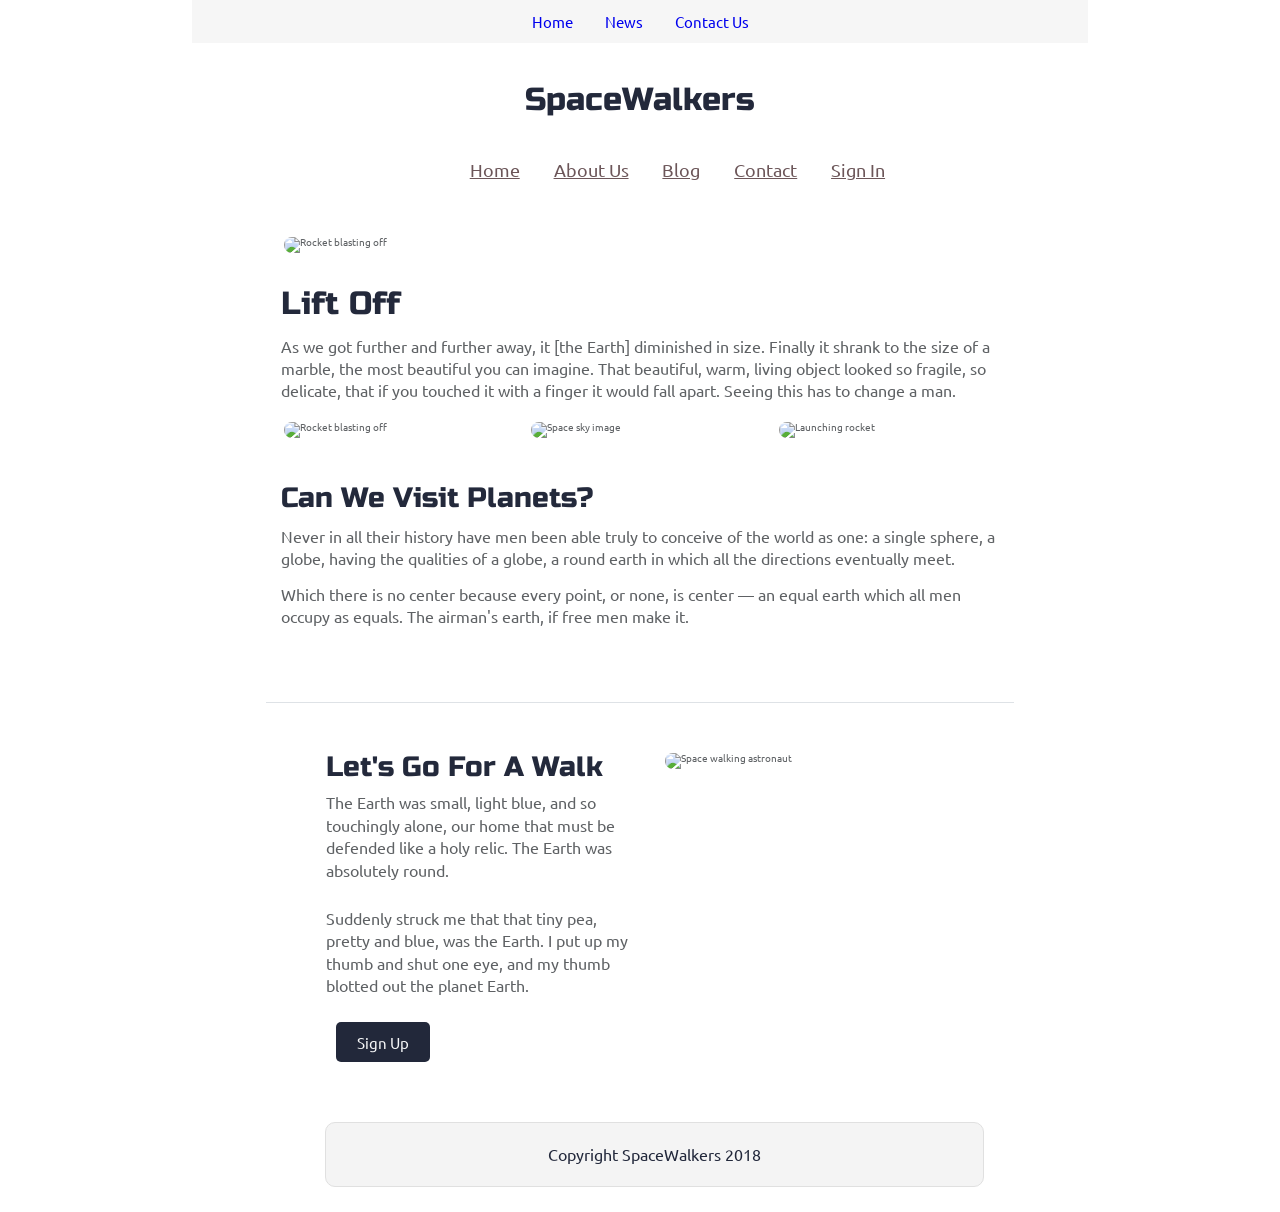
==== index.html @ ffa4e969 "next 3" ====
<!doctype html>

<html lang="en">
<head>
  
  <meta charset="utf-8">
  <meta name="viewport" content="width=device-width, initial-scale=1.0">
  <meta http-equiv="X-UA-Compatible" content="ie=edge">

  <title>SpaceWalkers</title>

  <link href="https://fonts.googleapis.com/css?family=Russo+One|Ubuntu" rel="stylesheet">
  <link href="css/index.css" rel="stylesheet">

  <!--[if lt IE 9]>
    <script src="https://cdnjs.cloudflare.com/ajax/libs/html5shiv/3.7.3/html5shiv.js"></script>
  <![endif]-->
</head>

<body>
  <header>
    <div class="fixedNavBar">
      <a href="#home">Home</a>
      <a href="#news">News</a>
      <a href="#contact">Contact Us</a>
    </div>
    <div class="container heading">
      <div class="heading-text">
        <h2> SpaceWalkers</h2>
     </div>
      <nav>
        <a href="#Home">Home</a>
        <a href="#AboutUs">About Us</a>
        <a href="#Blog">Blog</a>
        <a href="#Contact">Contact</a>
        <a href="#SignIn">Sign In</a>
      </nav>
      <div class="heading-image1">  
        <img src="img/main-header.png" class="abc" alt="Rocket blasting off">
        <!--
        <img src="img/blast.png" class="blast" alt="Rocket blasting off">    </div>
      -->
    </div>
    
 <!-- navigation code here -->

  <div class="container home">

    <header class="intro">
       <!-- image code here -->

      <h2>Lift Off</h2>
    
      <p>As we got further and further away, it [the Earth] diminished in size. Finally it shrank to the size of a marble, the most beautiful you can imagine. That beautiful, warm, living object looked so fragile, so delicate, that if you touched it with a finger it would fall apart. Seeing this has to change a man.</p>
    </header>

    <section class="space-images">
        <img src="img/blast.png" class="blast" alt="Rocket blasting off">
        <img src="img/sky.png" class="sky" alt="Space sky image">
        <img src="img/launch.png" class="launch" alt="Launching rocket">
    </section>
   
    <section class="visit-planets">
     
      <h3>Can We Visit Planets?</h3>
    
      <p>Never in all their history have men been able truly to conceive of the world as one: a single sphere, a globe, having the qualities of a globe, a round earth in which all the directions eventually meet.</p>
    
      <p>Which there is no center because every point, or none, is center — an equal earth which all men occupy as equals. The airman's earth, if free men make it.</p>
    </section>
    
    <section class="walk">
      <div class="walk-text">
        <h3>Let's Go For A Walk</h3>

        <p>The Earth was small, light blue, and so touchingly alone, our home that must be defended like a holy relic. The Earth was absolutely round.</p>
      
        <p>Suddenly struck me that that tiny pea, pretty and blue, was the Earth. I put up my thumb and shut one eye, and my thumb blotted out the planet Earth.</p>
      
        <div class="btn">
          Sign Up
        </div>
      </div>
      
      <div class="walk-img">
          <img src="img/space-walk.png" alt="Space walking astronaut">
      </div>

    </section>

    <footer>
      <p>Copyright SpaceWalkers 2018</p>
    </footer>

  </div>
</body>
</html>
---- css/index.css ----
.mabopad {
  margin-top: 60px;
  border-top: 1px solid #dee2e6;
  padding: 50px 60px;
}
/* http://meyerweb.com/eric/tools/css/reset/ 
   v2.0 | 20110126
   License: none (public domain)
*/
html,
body,
div,
span,
applet,
object,
iframe,
h1,
h2,
h3,
h4,
h5,
h6,
p,
blockquote,
pre,
a,
abbr,
acronym,
address,
big,
cite,
code,
del,
dfn,
em,
img,
ins,
kbd,
q,
s,
samp,
small,
strike,
strong,
sub,
sup,
tt,
var,
b,
u,
i,
center,
dl,
dt,
dd,
ol,
ul,
li,
fieldset,
form,
label,
legend,
table,
caption,
tbody,
tfoot,
thead,
tr,
th,
td,
article,
aside,
canvas,
details,
embed,
figure,
figcaption,
footer,
header,
hgroup,
menu,
nav,
output,
ruby,
section,
summary,
time,
mark,
audio,
video {
  margin: 0;
  padding: 0;
  border: 0;
  font-size: 100%;
  font: inherit;
  vertical-align: baseline;
}
/* HTML5 display-role reset for older browsers */
article,
aside,
details,
figcaption,
figure,
footer,
header,
hgroup,
menu,
nav,
section {
  display: block;
}
body {
  line-height: 1;
}
ol,
ul {
  list-style: none;
}
blockquote,
q {
  quotes: none;
}
blockquote:before,
blockquote:after,
q:before,
q:after {
  content: '';
  content: none;
}
table {
  border-collapse: collapse;
  border-spacing: 0;
}
* {
  box-sizing: border-box;
}
html {
  font-size: 62.5%;
}
html,
body {
  font-family: 'Ubuntu', sans-serif;
  color: #5E6164;
}
h1,
h2,
h3,
h4,
h5 {
  font-family: 'Russo One', sans-serif;
  color: #23293B;
}
h2 {
  font-size: 3.2rem;
}
h3 {
  font-size: 2.8rem;
}
p {
  font-size: 1.6rem;
  line-height: 1.4;
}
.container {
  max-width: 800px;
  width: 100%;
  margin: 0 auto;
}
.fixedNavBar {
  overflow: hidden;
  display: flex;
  justify-content: center;
  background-color: #F6F6F6;
  position: fixed;
  top: 0;
  width: 70%;
  margin-left: 15%;
}
.fixedNavBar a {
  float: left;
  text-align: center;
  padding: 14px 16px;
  text-decoration: none;
  font-size: 1.5rem;
}
.fixedNavBar a:hover {
  background: #ddd;
  color: black;
}
/* header {
    //border: solid;
    height: 60vh;
    background-position: center;
    //background-size: 60%;
    background-repeat: no-repeat;
    background-color: #EEEEEE;
    color: #6C5659;
  }
*/
.heading {
  display: flex;
  flex-direction: column;
  padding: 2%;
  margin-top: 4%;
}
.heading .heading-text {
  display: flex;
  flex-direction: column;
  padding: 1%;
  justify-content: center;
}
.heading .heading-text h2 {
  display: flex;
  text-align: center;
  justify-content: center;
}
.heading nav {
  display: flex;
  justify-content: space-around;
  padding: 5%;
  margin-left: 20%;
  width: 70%;
}
.heading nav a {
  font-size: 1.8rem;
  color: #6C5659;
}
@media (max-width: 500px) {
  .heading nav a {
    font-size: 1.2rem;
  }
}
.heading .heading-image1 {
  display: flex;
  flex-wrap: wrap;
  width: 100%;
}
.heading .heading-image1 img {
  margin: 20px 2.5%;
  border-radius: 10px;
  width: 95%;
}
.button {
  display: flex;
  background-color: #22283A;
  color: #F6F7F8;
  border-radius: 5px;
  width: 40%;
  padding: 10px;
  margin: 10px;
}
/* end of  Navigation code here for header & navigation/ button */
footer {
  color: #22283B;
  background: #f4f4f4;
  padding: 20px 0;
  border: 1px double #e0e0e0;
  border-radius: 10px;
  display: flex;
  justify-content: center;
  align-items: center;
  width: 88%;
  margin-left: 8%;
}
.home .intro h2 {
  padding: 15px;
}
.home .intro p {
  padding: 0 15px;
}
.home .space-images {
  display: flex;
  flex-wrap: wrap;
  width: 100%;
}
.home .space-images img {
  margin: 20px 2.5%;
  border-radius: 20px;
  width: 28%;
  height: 100%;
}
@media (max-width:500px) {
  .home .space-images img {
    width: 90%;
  }
  .home .space-images img .sky {
    display: none;
  }
  .home .space-images img .launch {
    display: none;
  }
}
.home .visit-planets {
  padding: 15px;
}
.home .visit-planets h3 {
  margin-top: 11px;
}
.home .visit-planets p {
  margin-top: 13px;
}
.home .walk {
  margin-top: 60px;
  border-top: 1px solid #dee2e6;
  padding: 50px 60px;
  display: flex;
  justify-content: center;
}
@media (max-width:500px) {
  .home .walk {
    flex-direction: column-reverse;
  }
}
.home .walk .walk-text {
  width: 50%;
}
@media (max-width:500px) {
  .home .walk .walk-text {
    width: 95%;
  }
}
.home .walk .walk-text h3 {
  margin-bottom: 10px;
}
.home .walk .walk-text p {
  margin-bottom: 26px;
}
.home .walk .walk-text .btn {
  display: flex;
  background-color: #22283A;
  color: #F6F7F8;
  border-radius: 5px;
  width: 30%;
  height: 40px;
  padding: 5px;
  margin: 10px;
  font-size: 1.5rem;
  text-align: center;
  align-items: center;
  justify-content: center;
}
@media (max-width:500px) {
  .home .walk .walk-text .btn {
    width: 90%;
    height: 40px;
    padding: 5px;
    margin: 10px;
    font-size: 1.2rem;
  }
}
.home .walk .walk-img {
  width: 46%;
  margin-left: 4%;
}
@media (max-width:500px) {
  .home .walk .walk-img {
    width: 92%;
    margin-left: 4%;
  }
}
.home .walk .walk-img img {
  width: 100%;
  height: auto;
  border-radius: 10px;
}
@media (max-width:500px) {
  .sky {
    display: none;
  }
  .launch {
    display: none;
  }
}
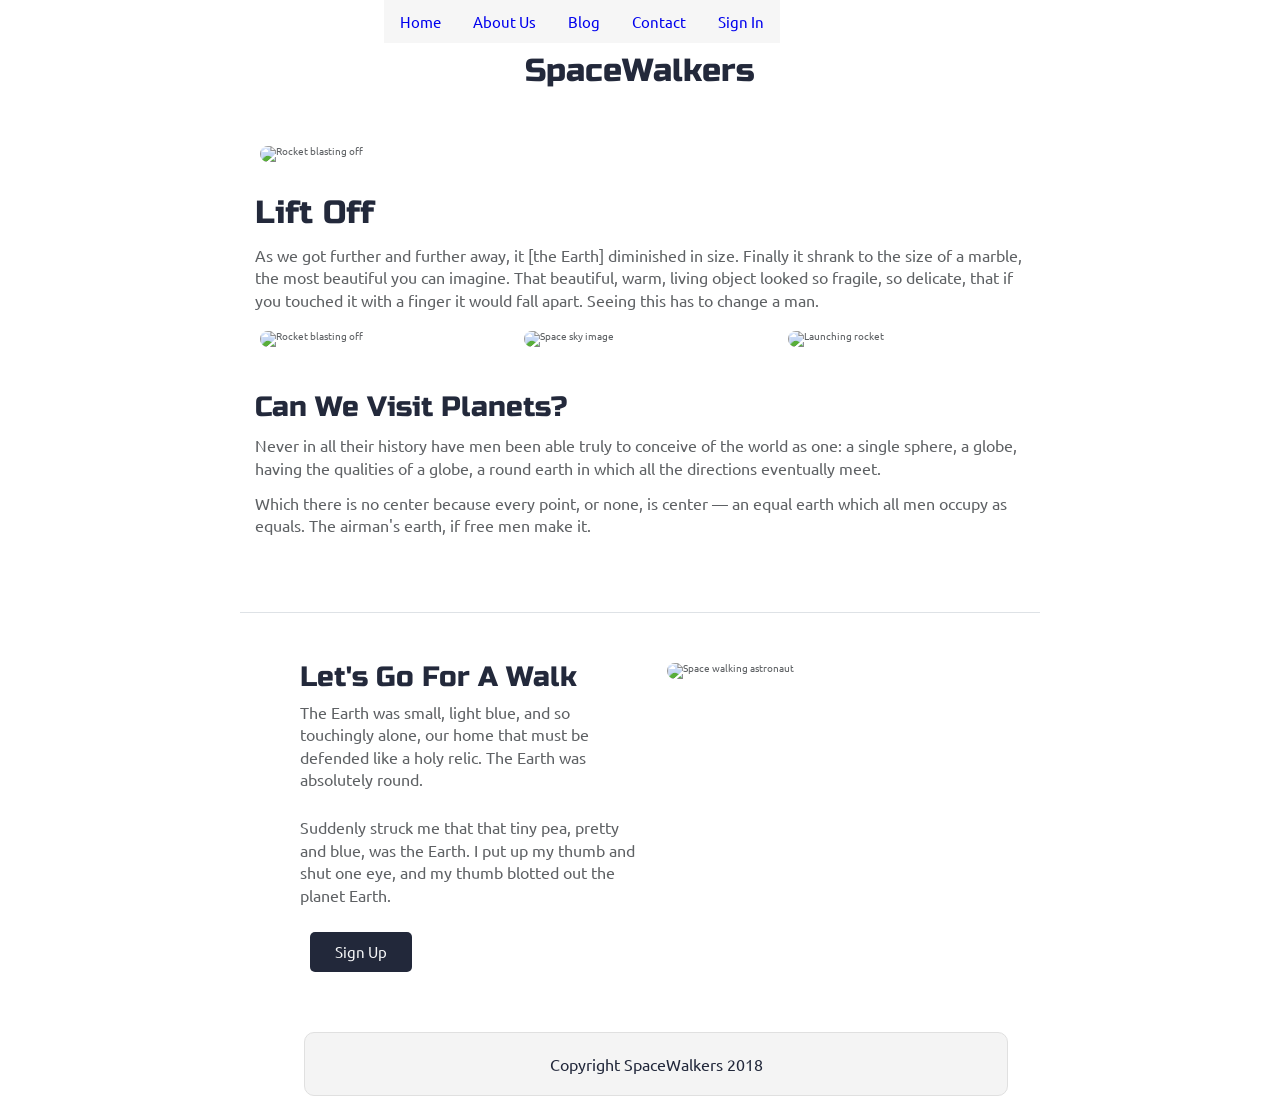
==== commit 4b103c87: "Navigation template" ====
--- a/index.html
+++ b/index.html
@@ -19,27 +19,37 @@
 
 <body>
   <header>
-    <div class="fixedNavBar">
-      <a href="#home">Home</a>
-      <a href="#news">News</a>
-      <a href="#contact">Contact Us</a>
-    </div>
+    
     <div class="container heading">
-      <div class="heading-text">
-        <h2> SpaceWalkers</h2>
-     </div>
-      <nav>
+      <div class="container sub-heading">
+        <div class="heading-text">
+          <h2> SpaceWalkers</h2>
+        </div>
+        <div class="fixedNavBar">
+          <a href="#Home">Home</a>
+          <a href="#AboutUs">About Us</a>
+          <a href="#Blog">Blog</a>
+          <a href="#Contact">Contact</a>
+          <a href="#SignIn">Sign In</a>
+        </div>
+      </div>
+
+    <!--   
+     <nav>
         <a href="#Home">Home</a>
         <a href="#AboutUs">About Us</a>
         <a href="#Blog">Blog</a>
         <a href="#Contact">Contact</a>
         <a href="#SignIn">Sign In</a>
       </nav>
+      -->
       <div class="heading-image1">  
         <img src="img/main-header.png" class="abc" alt="Rocket blasting off">
         <!--
         <img src="img/blast.png" class="blast" alt="Rocket blasting off">    </div>
       -->
+      </div>
+
     </div>
     
  <!-- navigation code here -->
--- a/css/index.css
+++ b/css/index.css
@@ -165,76 +165,100 @@
   width: 100%;
   margin: 0 auto;
 }
-.fixedNavBar {
+/* header {
+      //border: solid;
+      height: 60vh;
+      background-position: center;
+      //background-size: 60%;
+      background-repeat: no-repeat;
+      background-color: #EEEEEE;
+      color: #6C5659;
+    }
+  */
+.heading {
+  /*
+    nav{
+          display: flex;
+          justify-content: space-around;
+          padding: 5%;
+          margin-left: 20%;
+          width: 70%;
+        
+        a {
+          //display: flex;
+         // flex-direction: row;
+          font-size: 1.8rem;
+          color: #6C5659;
+          //display: flex;
+          //justify-content: space-around;
+          //padding: 5%;
+          //margin-left: 28%;
+          //width: 100px;
+          @media (max-width: 500px){
+            font-size: 1.2rem;
+          }
+        }
+    } // end of nav
+    */
+  display: flex;
+  flex-wrap: wrap;
+  width: 100%;
+}
+.heading .sub-heading {
+  display: flex;
+  flex-direction: column;
+  padding: 2%;
+  margin-top: 2%;
+}
+.heading .sub-heading .heading-text {
+  display: flex;
+  flex-direction: column-reverse;
+  justify-content: center;
+  margin: auto;
+  padding: 3%;
+}
+@media (max-width:500px) {
+  .heading .sub-heading .heading-text {
+    padding: 8%;
+  }
+}
+.heading .sub-heading .heading-text h2 {
+  display: flex;
+  text-align: center;
+  justify-content: center;
+  padding: auto;
+}
+.heading .sub-heading .fixedNavBar {
   overflow: hidden;
   display: flex;
   justify-content: center;
   background-color: #F6F6F6;
   position: fixed;
   top: 0;
-  width: 70%;
-  margin-left: 15%;
-}
-.fixedNavBar a {
+  margin-left: 10%;
+}
+.heading .sub-heading .fixedNavBar a {
   float: left;
   text-align: center;
   padding: 14px 16px;
   text-decoration: none;
   font-size: 1.5rem;
 }
-.fixedNavBar a:hover {
+.heading .sub-heading .fixedNavBar a:hover {
   background: #ddd;
   color: black;
 }
-/* header {
-    //border: solid;
-    height: 60vh;
-    background-position: center;
-    //background-size: 60%;
-    background-repeat: no-repeat;
-    background-color: #EEEEEE;
-    color: #6C5659;
-  }
-*/
-.heading {
-  display: flex;
-  flex-direction: column;
-  padding: 2%;
-  margin-top: 4%;
-}
-.heading .heading-text {
-  display: flex;
-  flex-direction: column;
-  padding: 1%;
-  justify-content: center;
-}
-.heading .heading-text h2 {
-  display: flex;
-  text-align: center;
-  justify-content: center;
-}
-.heading nav {
-  display: flex;
-  justify-content: space-around;
-  padding: 5%;
-  margin-left: 20%;
-  width: 70%;
-}
-.heading nav a {
-  font-size: 1.8rem;
-  color: #6C5659;
-}
-@media (max-width: 500px) {
-  .heading nav a {
-    font-size: 1.2rem;
-  }
-}
 .heading .heading-image1 {
   display: flex;
   flex-wrap: wrap;
   width: 100%;
 }
 .heading .heading-image1 img {
+  margin: 20px 2.5%;
+  border-radius: 10px;
+  width: 95%;
+}
+.heading img {
   margin: 20px 2.5%;
   border-radius: 10px;
   width: 95%;
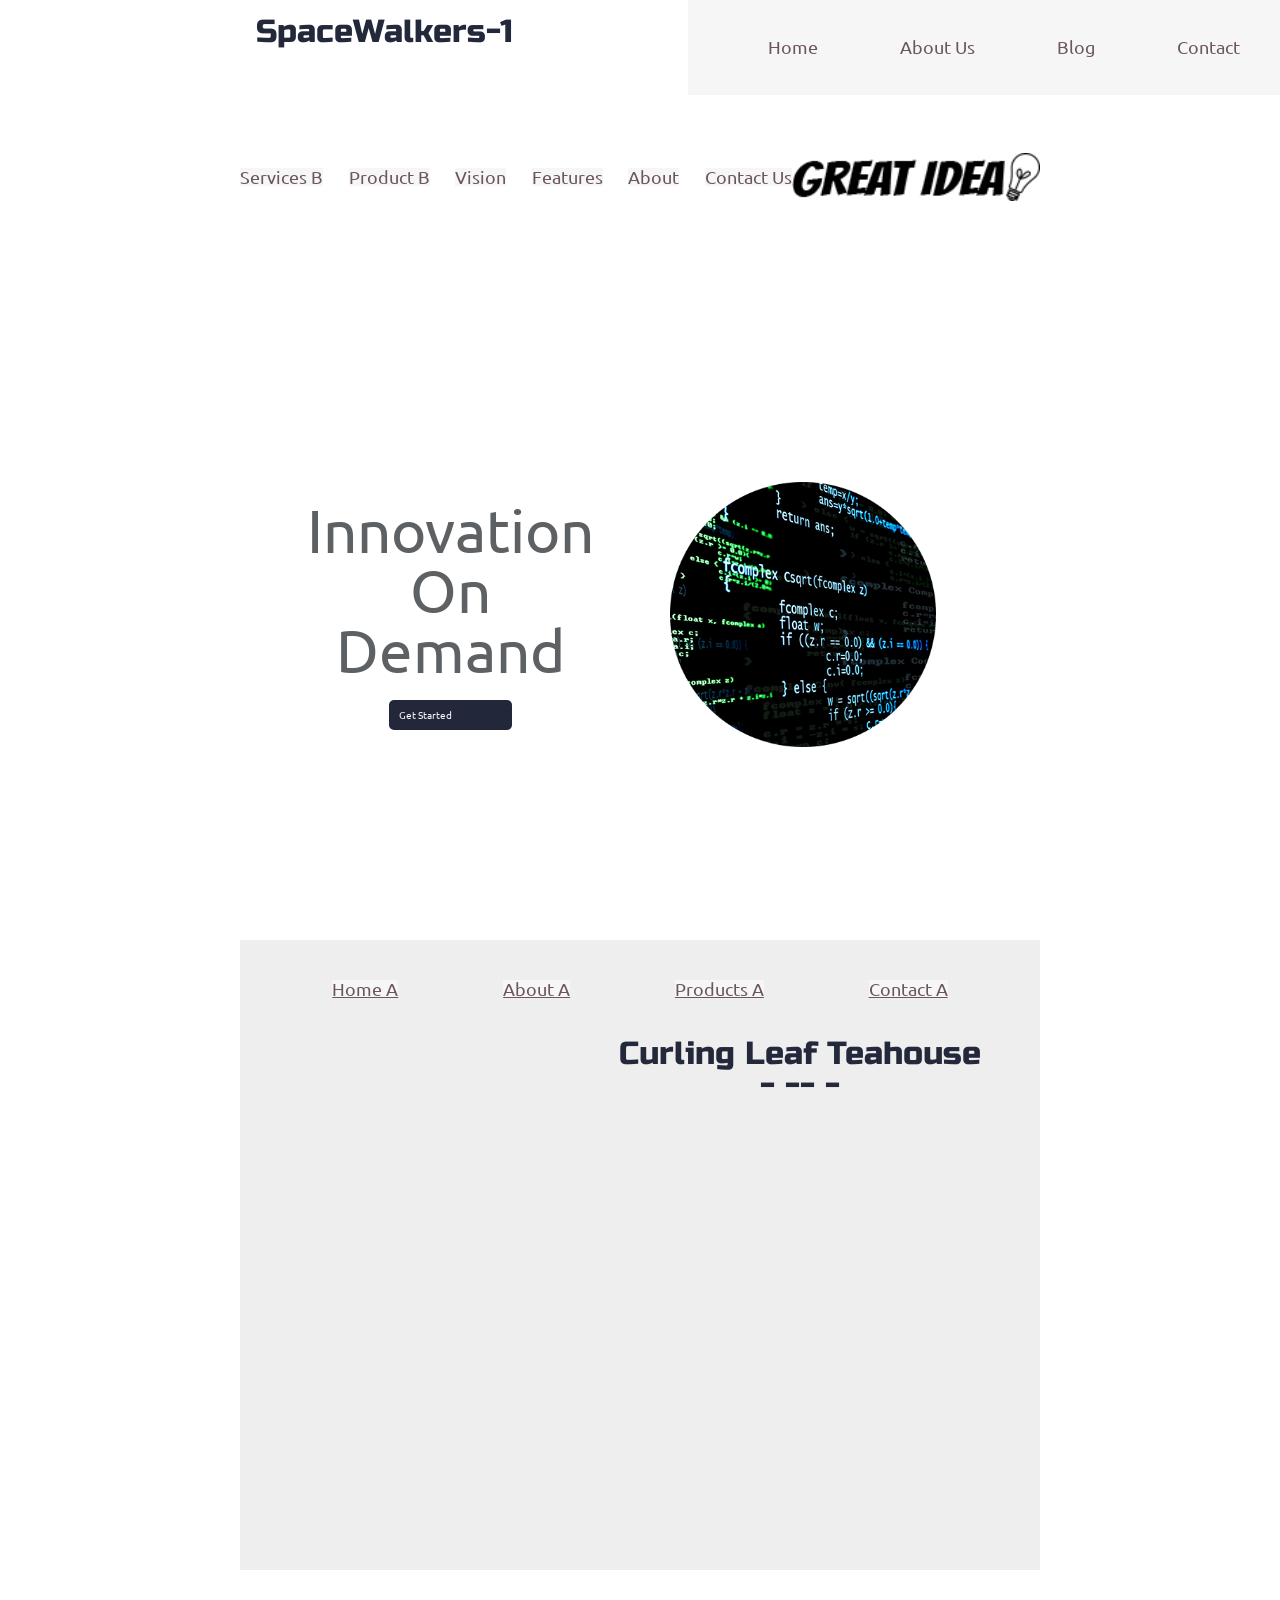
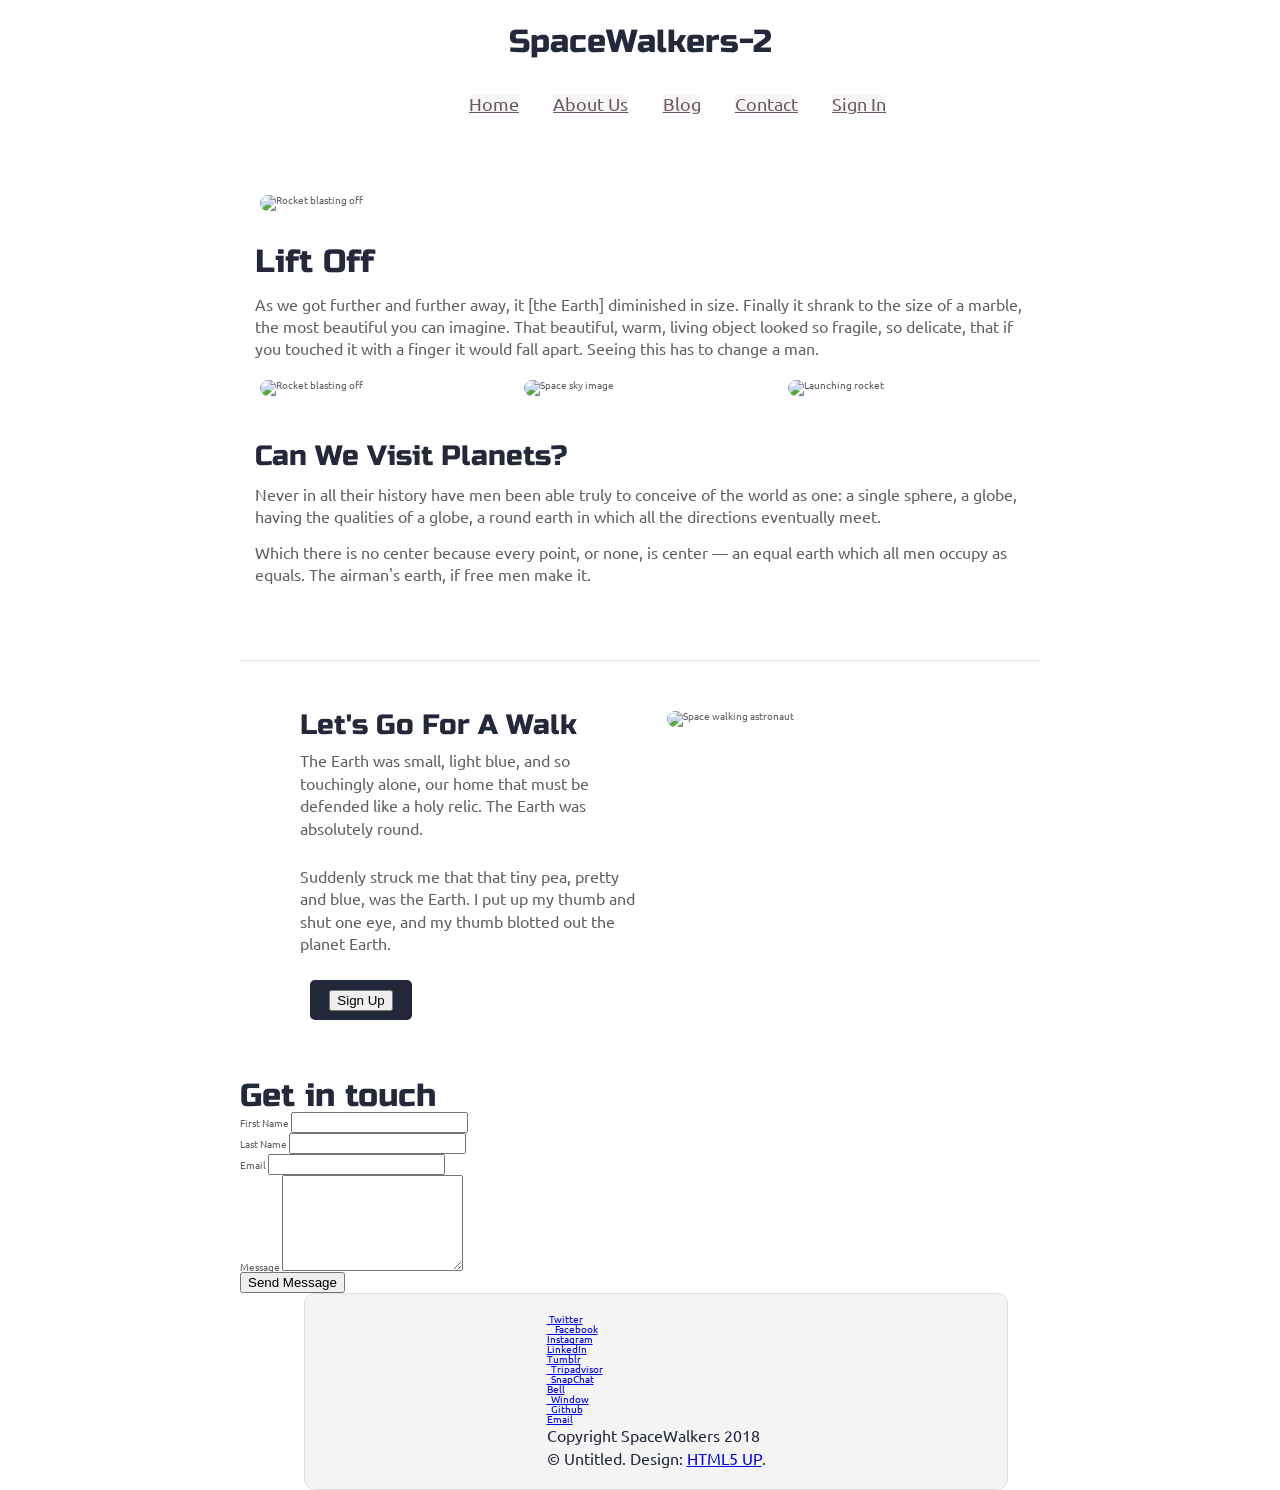
==== commit 8b2bf7b4: "7:12PM jan 12" ====
--- a/index.html
+++ b/index.html
@@ -11,28 +11,97 @@
 
   <link href="https://fonts.googleapis.com/css?family=Russo+One|Ubuntu" rel="stylesheet">
   <link href="css/index.css" rel="stylesheet">
-
+  <!--  login into https://fontawesome.com/kits/8a335b7bd6/settings to search for your own
+  <script src="https://kit.fontawesome.com/6f5d45278c.js" crossorigin="anonymous"></script>
+  -->
+  <script src="https://kit.fontawesome.com/8a335b7bd6.js" crossorigin="anonymous"></script>
   <!--[if lt IE 9]>
     <script src="https://cdnjs.cloudflare.com/ajax/libs/html5shiv/3.7.3/html5shiv.js"></script>
   <![endif]-->
 </head>
 
 <body>
-  <header>
-    
+  <script>
+    function msg() {
+      alert("Hello world!");
+    }
+    </script>
+  <header >
     <div class="container heading">
-      <div class="container sub-heading">
-        <div class="heading-text">
-          <h2> SpaceWalkers</h2>
+      <div class="container sub-heading1">
+        <div class="heading-text1">
+          <h2> SpaceWalkers-1</h2>
         </div>
         <div class="fixedNavBar">
-          <a href="#Home">Home</a>
-          <a href="#AboutUs">About Us</a>
-          <a href="#Blog">Blog</a>
-          <a href="#Contact">Contact</a>
-          <a href="#SignIn">Sign In</a>
-        </div>
-      </div>
+          <a href="#Home1">Home</a>
+          <a href="#AboutUs1">About Us</a>
+          <a href="#Blog1">Blog</a>
+          <a href="#Contact1">Contact</a>
+          <a href="#SignIn1">Sign In</a>
+        </div>
+      </div>
+  <!-- 
+      <div class="container heading4">
+        -->
+      <div class="container heading4">
+        <div class="nav">
+          <span class="nav-item" href="#">Services B</span>
+          <span class="nav-item" href="#">Product B</span>
+          <span class="nav-item" href="#">Vision</span>
+          <span class="nav-item" href="#">Features</span>
+          <span class="nav-item" href="#">About</span>
+          <span class="nav-item" href="#">Contact Us</span>
+        </div class="nav">
+        <img class="logo" src="img/logo.png" alt="Great Idea! Company logo.">
+       </div>
+
+     <div class="container heading4b">
+        <div class="heading-text4">
+          <div class="main-heading4">Innovation<br> On<br> Demand</div class="main-heading">
+          <span class="button">Get Started</span class="button">
+        </div>
+        <div class="heading4-img"> 
+          <img src="img/header-img.png" alt="Image of a code snippet.">
+        </div class="heading4-img">
+      </div> <!-- cta -->
+       <!-- 
+      <div class="container heading3">
+        -->
+
+
+    <div class="container heading-bgpic3">
+      <nav>
+        <a href="#home">Home A</a>
+        <a href="#about">About A</a>
+        <a href="#products">Products A</a>
+        <a href="#contact">Contact A</a>
+      </nav>
+      <div class="heading-text3">
+        <h2>Curling Leaf Teahouse <i class="fas fa-dollar-sign"></i></h2>
+        <h2> - <i class="fas fa-anchor"></i> -<i class="fab fa-facebook"></i>- <i class="fas fa-at"></i> - </h2>
+      </div>
+    </div>
+    
+   
+       <!-- 
+      <div class="container heading2">
+        -->
+        <div class="container sub-heading2">
+          <div class="heading-text2">
+            <div>
+              <h2> SpaceWalkers-2</h2>
+            </div>
+            <div>
+              <nav >
+                <a href="#Home">Home</a>
+                <a href="#AboutUs">About Us</a>
+                <a href="#Blog">Blog</a>
+                <a href="#Contact">Contact</a>
+                <a href="#SignIn">Sign In</a>
+              </nav>
+            </div>
+          </div>
+        </div>
 
     <!--   
      <nav>
@@ -86,21 +155,94 @@
         <p>The Earth was small, light blue, and so touchingly alone, our home that must be defended like a holy relic. The Earth was absolutely round.</p>
       
         <p>Suddenly struck me that that tiny pea, pretty and blue, was the Earth. I put up my thumb and shut one eye, and my thumb blotted out the planet Earth.</p>
-      
+      <!-- -->
+     
+
+       
         <div class="btn">
-          Sign Up
-        </div>
-      </div>
-      
+          <form>
+            <input  type="button" value="Sign Up" background-color=" @btn-bg-color" onclick="msg()">
+          </form>
+           
+        </div> 
+      </div>
+  
       <div class="walk-img">
           <img src="img/space-walk.png" alt="Space walking astronaut">
       </div>
 
     </section>
-
-    <footer>
-      <p>Copyright SpaceWalkers 2018</p>
+    <section class="container wrapper style1 align-center">
+      <div class="inner medium">
+        <h2>Get in touch</h2>
+        <form method="post" action="#">
+          <div class="fields">
+          <!-- 	<div class="field half">
+              <label for="first name">Name</label>
+              <input type="text" name="name" id="name" value="" />
+            </div>
+          
+            <div class="field half">
+              <label for="first name"> First Name</label>
+              <input type="text" name="fname" id="fname" value="" />
+            </div>
+            <div class="field half">
+              <label for="name">Last Name</label>
+              <input type="text" name="name" id="name" value="" />
+            </div>
+            <div class="field half">
+              <label for="email">Email</label>
+              <input type="email" name="email" id="email" value="" />
+            </div>
+          -->
+          <div class="field quarter">
+            <label for="first name"> First Name</label>
+            <input type="text" name="fname" id="fname" value="" />
+          </div>
+          <div class="field quarter">
+            <label for="name">Last Name</label>
+            <input type="text" name="name" id="name" value="" />
+          </div>
+          <div class="field half">
+            <label for="email">Email</label>
+            <input type="email" name="email" id="email" value="" />
+          </div>
+
+            <div class="field">
+              <label for="message">Message</label>
+              <textarea name="message" id="message" rows="6"></textarea>
+            </div>
+          </div>
+          <ul class="actions special">
+            <li><input type="submit" name="submit" id="submit" value="Send Message" /></li>
+          </ul>
+        </form>
+
+      </div>
+    </section>
+    <!-- Footer -->
+    <footer class="wrapper style1 align-center">
+      <div class="inner">
+        <ul class="icons">
+          <li><a href="#" class="icon brands style2 fa-twitter"><i class="fab fa-twitter"></i><span class="label">&nbspTwitter</span></a></li>
+          <li><a href="#" class="icon brands style2 fa-facebook-f"><i class="fab fa-facebook"></i><span class="label">&nbsp &nbsp Facebook</span></a></li>
+          <li><a href="#" class="icon brands style2 fa-instagram"><i class="fab fa-instagram"></i><span class="label">Instagram</span></a></li>
+          <li><a href="#" class="icon brands style2 fa-linkedin-in"><i class="fab fa-linkedin"></i><span class="label">LinkedIn</span></a></li>
+          <li><a href="#" class="icon brands style2 fa-tumblr"><i class="fab fa-tumblr"></i><span class="label">Tumblr</span></a></li>
+          <li><a href="#" class="icon brands style2 fa-tripadvisor"><i class="fab fa-tripadvisor"></i><span class="label">&nbsp Tripadvisor</span></a></li>
+          <li><a href="#" class="icon brands style2 fa-snapchat"><i class="fab fa-snapchat"></i><span class="label">&nbsp SnapChat</span></a></li>
+          <li><a href="#" class="icon brands style2 fa-linux"><i class="fab fa-linux"></i><span class="label">Bell</span></a></li>
+          <li><a href="#" class="icon brands style2 fa-windows"><i class="fab fa-windows"></i><span class="label">&nbsp Window</span></a></li>
+          <li><a href="#" class="icon brands style2 fa-github"><i class="fab fa-github"></i><span class="label">&nbsp Github</span></a></li>
+          
+          <li><a href="#" class="icon style2 fa-envelope"><i class="fas fa-envelope-square"></i><span class="label">Email</span></a></li>
+        
+        </ul>
+        <p>Copyright SpaceWalkers 2018</p>
+        <p>&copy; Untitled. Design: <a href="https://html5up.net">HTML5 UP</a>.</p>
+      </div>
     </footer>
+    
 
   </div>
 </body>
--- a/css/index.css
+++ b/css/index.css
@@ -165,7 +165,130 @@
   width: 100%;
   margin: 0 auto;
 }
-/* header {
+.heading4 {
+  display: flex;
+  justify-content: space-evenly;
+  flex-direction: row;
+  align-items: center;
+  padding: 8% 0;
+}
+@media (max-width: 500px) {
+  .heading4 {
+    flex-direction: column;
+  }
+}
+.heading4 .nav {
+  display: flex;
+  justify-content: space-between;
+  padding: 5% 0;
+  width: 100%;
+}
+.heading4 .nav .nav-item {
+  justify-content: space-between;
+  font-size: 1.8rem;
+  color: #6C5659;
+  background-color: #F6F6F6;
+}
+@media (max-width: 500px) {
+  .heading4 .nav .nav-item {
+    font-size: 1.2rem;
+    padding: 10% 0;
+  }
+}
+.heading4 .nav .nav-item:hover {
+  color: #AFEEEE;
+}
+.heading4 .logo {
+  display: flex;
+  justify-content: center;
+  width: 45%;
+  margin: 0 auto;
+}
+@media (max-width: 500px) {
+  .heading4 .logo {
+    margin-bottom: 15%;
+  }
+}
+.heading4b {
+  display: flex;
+  height: 70vh;
+  justify-content: space-around;
+  align-items: center;
+  margin: 10px auto;
+}
+@media (max-width: 500px) {
+  .heading4b {
+    flex-direction: column;
+    padding: 10% 0;
+  }
+}
+.heading4b .heading-text4 {
+  display: flex;
+  justify-content: center;
+  align-items: center;
+  flex-direction: column;
+  margin: 10px auto;
+}
+.heading4b .heading-text4 .main-heading4 {
+  display: flex;
+  flex-direction: column;
+  font-size: 60px;
+  text-align: center;
+  width: min-content;
+  margin: 10px 10px;
+}
+@media (max-width: 500px) {
+  .heading4b .heading-text4 .main-heading4 {
+    font-size: 40px;
+    margin: 10% 0;
+  }
+}
+.heading4b .heading4-img img {
+  margin: 20px 2.5%;
+  border-radius: 20px;
+  width: 70%;
+}
+@media (max-width: 500px) {
+  .heading4b .heading4-img img {
+    width: 80%;
+    margin-bottom: 20%;
+  }
+}
+.heading-bgpic3 {
+  height: 70vh;
+  background-image: url('../img/main-header-bgpic.png');
+  background-position: center;
+  background-size: 100%;
+  background-repeat: no-repeat;
+  background-color: #EEEEEE;
+  color: #6C5659;
+}
+.heading-bgpic3 nav {
+  display: flex;
+  justify-content: space-around;
+  padding: 5%;
+}
+.heading-bgpic3 nav a {
+  font-size: 1.8rem;
+  color: #6C5659;
+  background-color: #F6F6F6;
+}
+@media (max-width: 500px) {
+  .heading-bgpic3 nav a {
+    font-size: 1.2rem;
+  }
+}
+.heading-bgpic3 nav a:hover {
+  background: #ddd;
+  color: black;
+}
+.heading-bgpic3 .heading-text3 {
+  margin-left: 40%;
+  text-align: center;
+  padding: 0 5%;
+}
+.heading {
+  /* header {
       //border: solid;
       height: 60vh;
       background-position: center;
@@ -175,90 +298,99 @@
       color: #6C5659;
     }
   */
-.heading {
-  /*
-    nav{
-          display: flex;
-          justify-content: space-around;
-          padding: 5%;
-          margin-left: 20%;
-          width: 70%;
-        
-        a {
-          //display: flex;
-         // flex-direction: row;
-          font-size: 1.8rem;
-          color: #6C5659;
-          //display: flex;
-          //justify-content: space-around;
-          //padding: 5%;
-          //margin-left: 28%;
-          //width: 100px;
-          @media (max-width: 500px){
-            font-size: 1.2rem;
-          }
-        }
-    } // end of nav
-    */
-  display: flex;
-  flex-wrap: wrap;
-  width: 100%;
-}
-.heading .sub-heading {
-  display: flex;
-  flex-direction: column;
+}
+.heading .sub-heading1 {
+  display: flex;
+}
+.heading .sub-heading1 .heading-text1 {
   padding: 2%;
-  margin-top: 2%;
-}
-.heading .sub-heading .heading-text {
-  display: flex;
-  flex-direction: column-reverse;
-  justify-content: center;
-  margin: auto;
+}
+.heading .sub-heading1 .fixedNavBar {
+  overflow: hidden;
+  display: flex;
+  justify-content: space-around;
   padding: 3%;
-}
-@media (max-width:500px) {
-  .heading .sub-heading .heading-text {
-    padding: 8%;
-  }
-}
-.heading .sub-heading .heading-text h2 {
-  display: flex;
-  text-align: center;
-  justify-content: center;
-  padding: auto;
-}
-.heading .sub-heading .fixedNavBar {
-  overflow: hidden;
-  display: flex;
-  justify-content: center;
   background-color: #F6F6F6;
   position: fixed;
   top: 0;
-  margin-left: 10%;
-}
-.heading .sub-heading .fixedNavBar a {
+  width: 60%;
+  margin-left: 35%;
+  /*
+         a {
+            color: blue;
+            &:hover {
+              color: green;
+            }
+          }
+        a:hover at the same level of a
+        &:hover called for the parent item
+        a:hover {
+          background: #ddd;
+          color: black;
+        }
+
+        */
+}
+.heading .sub-heading1 .fixedNavBar a {
   float: left;
-  text-align: center;
-  padding: 14px 16px;
+  font-size: 1.8rem;
+  color: #6C5659;
+  background-color: #F6F6F6;
   text-decoration: none;
-  font-size: 1.5rem;
-}
-.heading .sub-heading .fixedNavBar a:hover {
+}
+@media (max-width: 500px) {
+  .heading .sub-heading1 .fixedNavBar a {
+    font-size: 1.2rem;
+  }
+}
+.heading .sub-heading1 .fixedNavBar a:hover {
   background: #ddd;
   color: black;
 }
+.heading .sub-heading2 {
+  display: flex;
+  flex-direction: column;
+  padding: 2%;
+  margin-top: 4%;
+}
+.heading .sub-heading2 .heading-text2 {
+  display: flex;
+  flex-direction: column;
+  padding: 1%;
+  justify-content: center;
+}
+.heading .sub-heading2 .heading-text2 div h2 {
+  display: flex;
+  text-align: center;
+  justify-content: center;
+}
+.heading .sub-heading2 .heading-text2 div nav {
+  display: flex;
+  justify-content: space-around;
+  padding: 5%;
+  margin-left: 20%;
+  width: 70%;
+}
+.heading .sub-heading2 .heading-text2 div nav a {
+  font-size: 1.8rem;
+  color: #6C5659;
+  background-color: #F6F6F6;
+}
+@media (max-width: 500px) {
+  .heading .sub-heading2 .heading-text2 div nav a {
+    font-size: 1.2rem;
+  }
+}
+.heading .sub-heading2 .heading-text2 div nav a:hover {
+  background: #ddd;
+  color: black;
+}
 .heading .heading-image1 {
   display: flex;
   flex-wrap: wrap;
   width: 100%;
 }
 .heading .heading-image1 img {
-  margin: 20px 2.5%;
-  border-radius: 10px;
-  width: 95%;
-}
-.heading img {
   margin: 20px 2.5%;
   border-radius: 10px;
   width: 95%;
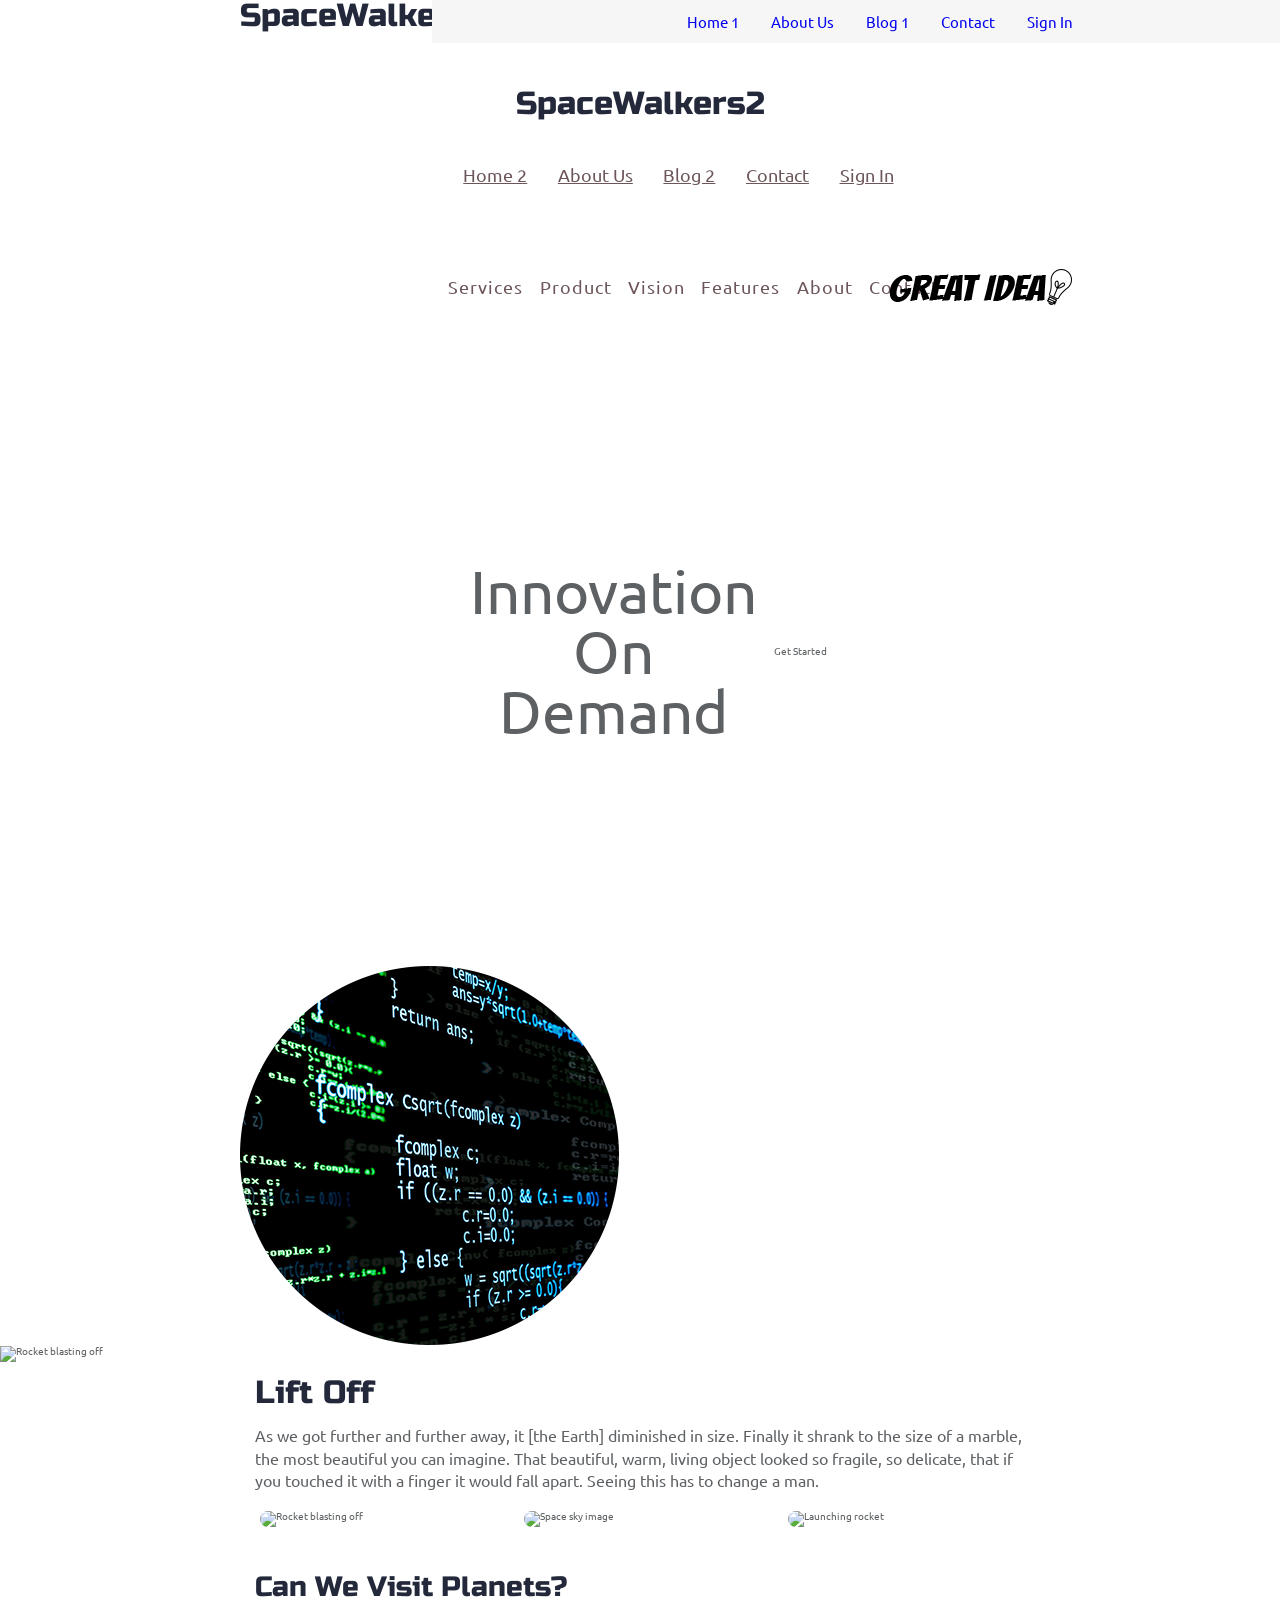
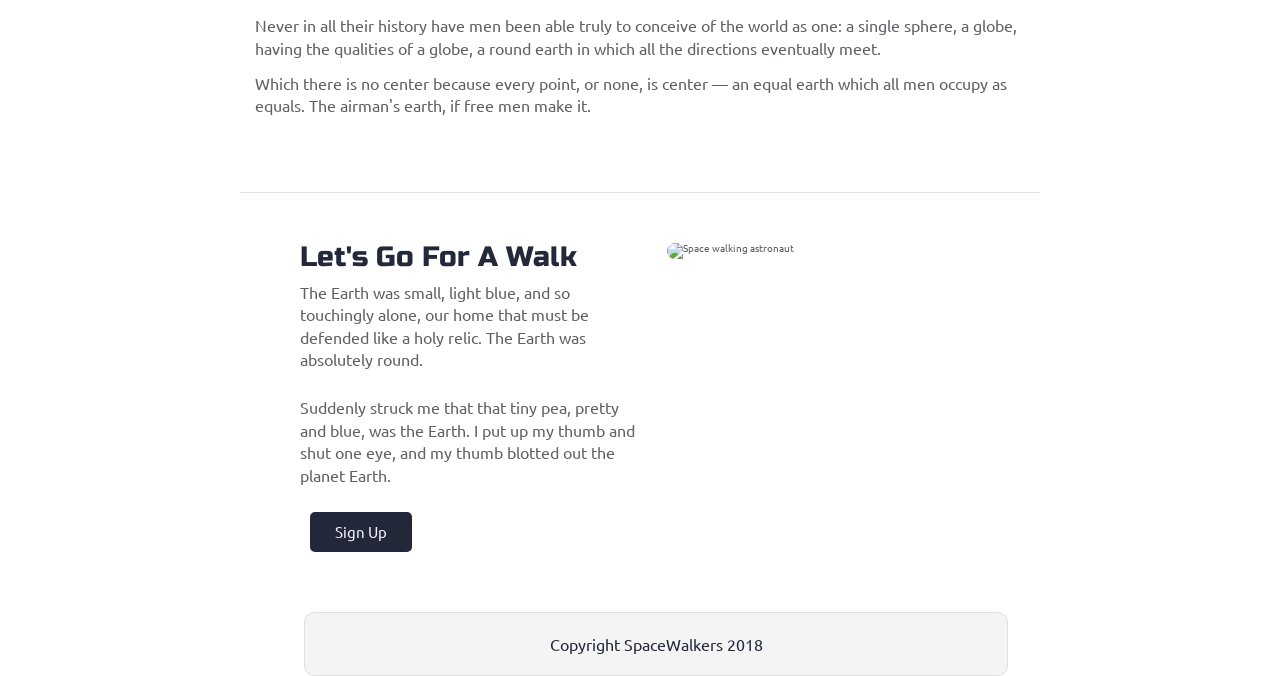
==== commit 20b47d67: "8:40pm" ====
--- a/index.html
+++ b/index.html
@@ -7,13 +7,11 @@
   <meta name="viewport" content="width=device-width, initial-scale=1.0">
   <meta http-equiv="X-UA-Compatible" content="ie=edge">
 
-  <title>SpaceWalkers</title>
+  <title>SpaceWalkers1</title>
 
   <link href="https://fonts.googleapis.com/css?family=Russo+One|Ubuntu" rel="stylesheet">
   <link href="css/index.css" rel="stylesheet">
-  <!--  login into https://fontawesome.com/kits/8a335b7bd6/settings to search for your own
-  <script src="https://kit.fontawesome.com/6f5d45278c.js" crossorigin="anonymous"></script>
-  -->
+  <!-- copy from  https://fontawesome.com/kits/8a335b7bd6/settings -->
   <script src="https://kit.fontawesome.com/8a335b7bd6.js" crossorigin="anonymous"></script>
   <!--[if lt IE 9]>
     <script src="https://cdnjs.cloudflare.com/ajax/libs/html5shiv/3.7.3/html5shiv.js"></script>
@@ -21,106 +19,72 @@
 </head>
 
 <body>
-  <script>
-    function msg() {
-      alert("Hello world!");
-    }
-    </script>
-  <header >
-    <div class="container heading">
+  <header>
+    
+    <div class="container heading1">
       <div class="container sub-heading1">
         <div class="heading-text1">
-          <h2> SpaceWalkers-1</h2>
+          <h2> SpaceWalkers1</h2>
         </div>
         <div class="fixedNavBar">
-          <a href="#Home1">Home</a>
-          <a href="#AboutUs1">About Us</a>
-          <a href="#Blog1">Blog</a>
-          <a href="#Contact1">Contact</a>
-          <a href="#SignIn1">Sign In</a>
+          <a href="#Home">Home 1</a>
+          <a href="#AboutUs">About Us</a>
+          <a href="#Blog">Blog 1</a>
+          <a href="#Contact">Contact</a>
+          <a href="#SignIn">Sign In</a>
         </div>
       </div>
-  <!-- 
-      <div class="container heading4">
-        -->
-      <div class="container heading4">
-        <div class="nav">
-          <span class="nav-item" href="#">Services B</span>
-          <span class="nav-item" href="#">Product B</span>
-          <span class="nav-item" href="#">Vision</span>
-          <span class="nav-item" href="#">Features</span>
-          <span class="nav-item" href="#">About</span>
-          <span class="nav-item" href="#">Contact Us</span>
-        </div class="nav">
+
+      <div class="container sub-heading2">
+      
+        <div class="heading-text2">
+          <h2> SpaceWalkers2</h2>
+        </div>
+        <nav>
+          <a href="#Home">Home 2</a>
+          <a href="#AboutUs">About Us</a>
+          <a href="#Blog">Blog 2</a>
+          <a href="#Contact">Contact</a>
+          <a href="#SignIn">Sign In</a>
+        </nav>
+      </div //sub-heading2> 
+    <!--   
+     
+      -->
+       <!-- NON SEMANTIC HTML STARTS HERE -->
+    <div class="container sub-heading3a">
+      <div class="nav">
+        <span class="nav-item" href="#">Services</span>
+        <span class="nav-item" href="#">Product</span>
+        <span class="nav-item" href="#">Vision</span>
+        <span class="nav-item" href="#">Features</span>
+        <span class="nav-item" href="#">About</span>
+        <span class="nav-item" href="#">Contact</span>
+      </div class="nav">
+      
         <img class="logo" src="img/logo.png" alt="Great Idea! Company logo.">
-       </div>
+     
+    </div class="sub-heading3a">
+  
+    
+      <div class="sub-heading3b">
+        <div class="sub-text3b">Innovation<br> On<br> Demand</div class="main-heading">
+        <span class="btn">Get Started</span class="button">
+      </div>
+      <img src="img/header-img.png" alt="Image of a code snippet.">
+    </div> <!-- cta -->
 
-     <div class="container heading4b">
-        <div class="heading-text4">
-          <div class="main-heading4">Innovation<br> On<br> Demand</div class="main-heading">
-          <span class="button">Get Started</span class="button">
-        </div>
-        <div class="heading4-img"> 
-          <img src="img/header-img.png" alt="Image of a code snippet.">
-        </div class="heading4-img">
-      </div> <!-- cta -->
-       <!-- 
-      <div class="container heading3">
-        -->
-
-
-    <div class="container heading-bgpic3">
-      <nav>
-        <a href="#home">Home A</a>
-        <a href="#about">About A</a>
-        <a href="#products">Products A</a>
-        <a href="#contact">Contact A</a>
-      </nav>
-      <div class="heading-text3">
-        <h2>Curling Leaf Teahouse <i class="fas fa-dollar-sign"></i></h2>
-        <h2> - <i class="fas fa-anchor"></i> -<i class="fab fa-facebook"></i>- <i class="fas fa-at"></i> - </h2>
-      </div>
-    </div>
-    
-   
-       <!-- 
-      <div class="container heading2">
-        -->
-        <div class="container sub-heading2">
-          <div class="heading-text2">
-            <div>
-              <h2> SpaceWalkers-2</h2>
-            </div>
-            <div>
-              <nav >
-                <a href="#Home">Home</a>
-                <a href="#AboutUs">About Us</a>
-                <a href="#Blog">Blog</a>
-                <a href="#Contact">Contact</a>
-                <a href="#SignIn">Sign In</a>
-              </nav>
-            </div>
-          </div>
-        </div>
-
-    <!--   
-     <nav>
-        <a href="#Home">Home</a>
-        <a href="#AboutUs">About Us</a>
-        <a href="#Blog">Blog</a>
-        <a href="#Contact">Contact</a>
-        <a href="#SignIn">Sign In</a>
-      </nav>
-      -->
+    <!-- NON SEMANTIC HTML ENDS HERE -->
       <div class="heading-image1">  
         <img src="img/main-header.png" class="abc" alt="Rocket blasting off">
         <!--
         <img src="img/blast.png" class="blast" alt="Rocket blasting off">    </div>
       -->
       </div>
+     
 
     </div>
-    
+  </header>
  <!-- navigation code here -->
 
   <div class="container home">
@@ -155,94 +119,21 @@
         <p>The Earth was small, light blue, and so touchingly alone, our home that must be defended like a holy relic. The Earth was absolutely round.</p>
       
         <p>Suddenly struck me that that tiny pea, pretty and blue, was the Earth. I put up my thumb and shut one eye, and my thumb blotted out the planet Earth.</p>
-      <!-- -->
-     
-
-       
+      
         <div class="btn">
-          <form>
-            <input  type="button" value="Sign Up" background-color=" @btn-bg-color" onclick="msg()">
-          </form>
-           
-        </div> 
+          Sign Up
+        </div>
       </div>
-  
+      
       <div class="walk-img">
           <img src="img/space-walk.png" alt="Space walking astronaut">
       </div>
 
     </section>
-    <section class="container wrapper style1 align-center">
-      <div class="inner medium">
-        <h2>Get in touch</h2>
-        <form method="post" action="#">
-          <div class="fields">
-          <!-- 	<div class="field half">
-              <label for="first name">Name</label>
-              <input type="text" name="name" id="name" value="" />
-            </div>
-          
-            <div class="field half">
-              <label for="first name"> First Name</label>
-              <input type="text" name="fname" id="fname" value="" />
-            </div>
-            <div class="field half">
-              <label for="name">Last Name</label>
-              <input type="text" name="name" id="name" value="" />
-            </div>
-            <div class="field half">
-              <label for="email">Email</label>
-              <input type="email" name="email" id="email" value="" />
-            </div>
-          -->
-          <div class="field quarter">
-            <label for="first name"> First Name</label>
-            <input type="text" name="fname" id="fname" value="" />
-          </div>
-          <div class="field quarter">
-            <label for="name">Last Name</label>
-            <input type="text" name="name" id="name" value="" />
-          </div>
-          <div class="field half">
-            <label for="email">Email</label>
-            <input type="email" name="email" id="email" value="" />
-          </div>
 
-            <div class="field">
-              <label for="message">Message</label>
-              <textarea name="message" id="message" rows="6"></textarea>
-            </div>
-          </div>
-          <ul class="actions special">
-            <li><input type="submit" name="submit" id="submit" value="Send Message" /></li>
-          </ul>
-        </form>
-
-      </div>
-    </section>
-    <!-- Footer -->
-    <footer class="wrapper style1 align-center">
-      <div class="inner">
-        <ul class="icons">
-          <li><a href="#" class="icon brands style2 fa-twitter"><i class="fab fa-twitter"></i><span class="label">&nbspTwitter</span></a></li>
-          <li><a href="#" class="icon brands style2 fa-facebook-f"><i class="fab fa-facebook"></i><span class="label">&nbsp &nbsp Facebook</span></a></li>
-          <li><a href="#" class="icon brands style2 fa-instagram"><i class="fab fa-instagram"></i><span class="label">Instagram</span></a></li>
-          <li><a href="#" class="icon brands style2 fa-linkedin-in"><i class="fab fa-linkedin"></i><span class="label">LinkedIn</span></a></li>
-          <li><a href="#" class="icon brands style2 fa-tumblr"><i class="fab fa-tumblr"></i><span class="label">Tumblr</span></a></li>
-          <li><a href="#" class="icon brands style2 fa-tripadvisor"><i class="fab fa-tripadvisor"></i><span class="label">&nbsp Tripadvisor</span></a></li>
-          <li><a href="#" class="icon brands style2 fa-snapchat"><i class="fab fa-snapchat"></i><span class="label">&nbsp SnapChat</span></a></li>
-          <li><a href="#" class="icon brands style2 fa-linux"><i class="fab fa-linux"></i><span class="label">Bell</span></a></li>
-          <li><a href="#" class="icon brands style2 fa-windows"><i class="fab fa-windows"></i><span class="label">&nbsp Window</span></a></li>
-          <li><a href="#" class="icon brands style2 fa-github"><i class="fab fa-github"></i><span class="label">&nbsp Github</span></a></li>
-          
-          <li><a href="#" class="icon style2 fa-envelope"><i class="fas fa-envelope-square"></i><span class="label">Email</span></a></li>
-        
-        </ul>
-        <p>Copyright SpaceWalkers 2018</p>
-        <p>&copy; Untitled. Design: <a href="https://html5up.net">HTML5 UP</a>.</p>
-      </div>
+    <footer>
+      <p>Copyright SpaceWalkers 2018</p>
     </footer>
-    
 
   </div>
 </body>
--- a/css/index.css
+++ b/css/index.css
@@ -165,232 +165,120 @@
   width: 100%;
   margin: 0 auto;
 }
-.heading4 {
-  display: flex;
-  justify-content: space-evenly;
-  flex-direction: row;
-  align-items: center;
-  padding: 8% 0;
-}
-@media (max-width: 500px) {
-  .heading4 {
-    flex-direction: column;
-  }
-}
-.heading4 .nav {
-  display: flex;
-  justify-content: space-between;
-  padding: 5% 0;
-  width: 100%;
-}
-.heading4 .nav .nav-item {
-  justify-content: space-between;
-  font-size: 1.8rem;
-  color: #6C5659;
-  background-color: #F6F6F6;
-}
-@media (max-width: 500px) {
-  .heading4 .nav .nav-item {
-    font-size: 1.2rem;
-    padding: 10% 0;
-  }
-}
-.heading4 .nav .nav-item:hover {
-  color: #AFEEEE;
-}
-.heading4 .logo {
-  display: flex;
-  justify-content: center;
-  width: 45%;
-  margin: 0 auto;
-}
-@media (max-width: 500px) {
-  .heading4 .logo {
-    margin-bottom: 15%;
-  }
-}
-.heading4b {
-  display: flex;
-  height: 70vh;
-  justify-content: space-around;
-  align-items: center;
-  margin: 10px auto;
-}
-@media (max-width: 500px) {
-  .heading4b {
-    flex-direction: column;
-    padding: 10% 0;
-  }
-}
-.heading4b .heading-text4 {
-  display: flex;
-  justify-content: center;
-  align-items: center;
-  flex-direction: column;
-  margin: 10px auto;
-}
-.heading4b .heading-text4 .main-heading4 {
-  display: flex;
-  flex-direction: column;
-  font-size: 60px;
-  text-align: center;
-  width: min-content;
-  margin: 10px 10px;
-}
-@media (max-width: 500px) {
-  .heading4b .heading-text4 .main-heading4 {
-    font-size: 40px;
-    margin: 10% 0;
-  }
-}
-.heading4b .heading4-img img {
-  margin: 20px 2.5%;
-  border-radius: 20px;
-  width: 70%;
-}
-@media (max-width: 500px) {
-  .heading4b .heading4-img img {
-    width: 80%;
-    margin-bottom: 20%;
-  }
-}
-.heading-bgpic3 {
-  height: 70vh;
-  background-image: url('../img/main-header-bgpic.png');
-  background-position: center;
-  background-size: 100%;
-  background-repeat: no-repeat;
-  background-color: #EEEEEE;
-  color: #6C5659;
-}
-.heading-bgpic3 nav {
-  display: flex;
-  justify-content: space-around;
-  padding: 5%;
-}
-.heading-bgpic3 nav a {
-  font-size: 1.8rem;
-  color: #6C5659;
-  background-color: #F6F6F6;
-}
-@media (max-width: 500px) {
-  .heading-bgpic3 nav a {
-    font-size: 1.2rem;
-  }
-}
-.heading-bgpic3 nav a:hover {
-  background: #ddd;
-  color: black;
-}
-.heading-bgpic3 .heading-text3 {
-  margin-left: 40%;
-  text-align: center;
-  padding: 0 5%;
-}
-.heading {
-  /* header {
-      //border: solid;
-      height: 60vh;
-      background-position: center;
-      //background-size: 60%;
-      background-repeat: no-repeat;
-      background-color: #EEEEEE;
-      color: #6C5659;
-    }
-  */
-}
-.heading .sub-heading1 {
-  display: flex;
-}
-.heading .sub-heading1 .heading-text1 {
-  padding: 2%;
-}
-.heading .sub-heading1 .fixedNavBar {
+.sub-heading1 .fixedNavBar {
   overflow: hidden;
   display: flex;
-  justify-content: space-around;
-  padding: 3%;
+  justify-content: center;
   background-color: #F6F6F6;
   position: fixed;
   top: 0;
-  width: 60%;
-  margin-left: 35%;
-  /*
-         a {
-            color: blue;
-            &:hover {
-              color: green;
-            }
-          }
-        a:hover at the same level of a
-        &:hover called for the parent item
-        a:hover {
-          background: #ddd;
-          color: black;
-        }
-
-        */
-}
-.heading .sub-heading1 .fixedNavBar a {
+  width: 70%;
+  margin-left: 15%;
+}
+.sub-heading1 .fixedNavBar a {
   float: left;
-  font-size: 1.8rem;
-  color: #6C5659;
-  background-color: #F6F6F6;
+  text-align: center;
+  padding: 14px 16px;
   text-decoration: none;
-}
-@media (max-width: 500px) {
-  .heading .sub-heading1 .fixedNavBar a {
-    font-size: 1.2rem;
-  }
-}
-.heading .sub-heading1 .fixedNavBar a:hover {
+  font-size: 1.5rem;
+}
+.sub-heading1 .fixedNavBar a:hover {
   background: #ddd;
   color: black;
 }
-.heading .sub-heading2 {
+/* header {
+    //border: solid;
+    height: 60vh;
+    background-position: center;
+    //background-size: 60%;
+    background-repeat: no-repeat;
+    background-color: #EEEEEE;
+    color: #6C5659;
+  }
+*/
+.sub-heading2 {
   display: flex;
   flex-direction: column;
   padding: 2%;
   margin-top: 4%;
 }
-.heading .sub-heading2 .heading-text2 {
+.sub-heading2 .heading-text2 {
   display: flex;
   flex-direction: column;
   padding: 1%;
   justify-content: center;
 }
-.heading .sub-heading2 .heading-text2 div h2 {
+.sub-heading2 .heading-text2 h2 {
   display: flex;
   text-align: center;
   justify-content: center;
 }
-.heading .sub-heading2 .heading-text2 div nav {
+.sub-heading2 nav {
   display: flex;
   justify-content: space-around;
   padding: 5%;
   margin-left: 20%;
   width: 70%;
 }
-.heading .sub-heading2 .heading-text2 div nav a {
+.sub-heading2 nav a {
   font-size: 1.8rem;
   color: #6C5659;
-  background-color: #F6F6F6;
 }
 @media (max-width: 500px) {
-  .heading .sub-heading2 .heading-text2 div nav a {
+  .sub-heading2 nav a {
     font-size: 1.2rem;
   }
 }
-.heading .sub-heading2 .heading-text2 div nav a:hover {
+.sub-heading2 nav a:hover {
   background: #ddd;
   color: black;
 }
-.heading .heading-image1 {
+.sub-heading3a {
+  display: flex;
+  justify-content: space-evenly;
+  flex-direction: row;
+  align-items: center;
+}
+.sub-heading3a .nav {
+  display: flex;
+  justify-content: space-around;
+  padding: 5%;
+  margin-left: 20%;
+  width: 70%;
+  font-size: 1.8rem;
+  color: #6C5659;
+}
+.sub-heading3a .nav .nav-item {
+  letter-spacing: 1px;
+  padding: 0 2%;
+  justify-content: space-around;
+}
+.sub-heading3a .nav .nav-item:hover {
+  color: #AFEEEE;
+}
+.sub-heading3a .logo {
+  display: flex;
+  justify-content: center;
+  width: 25%;
+}
+.sub-heading3b {
+  height: 70vh;
+  display: flex;
+  justify-content: center;
+  align-items: center;
+}
+.sub-heading3b .sub-text3b {
+  font-size: 60px;
+  text-align: center;
+  width: 40%;
+  margin: 10 0px;
+}
+.sub-heading3b .heading-image1 {
   display: flex;
   flex-wrap: wrap;
   width: 100%;
 }
-.heading .heading-image1 img {
+.sub-heading3b .heading-image1 img {
   margin: 20px 2.5%;
   border-radius: 10px;
   width: 95%;
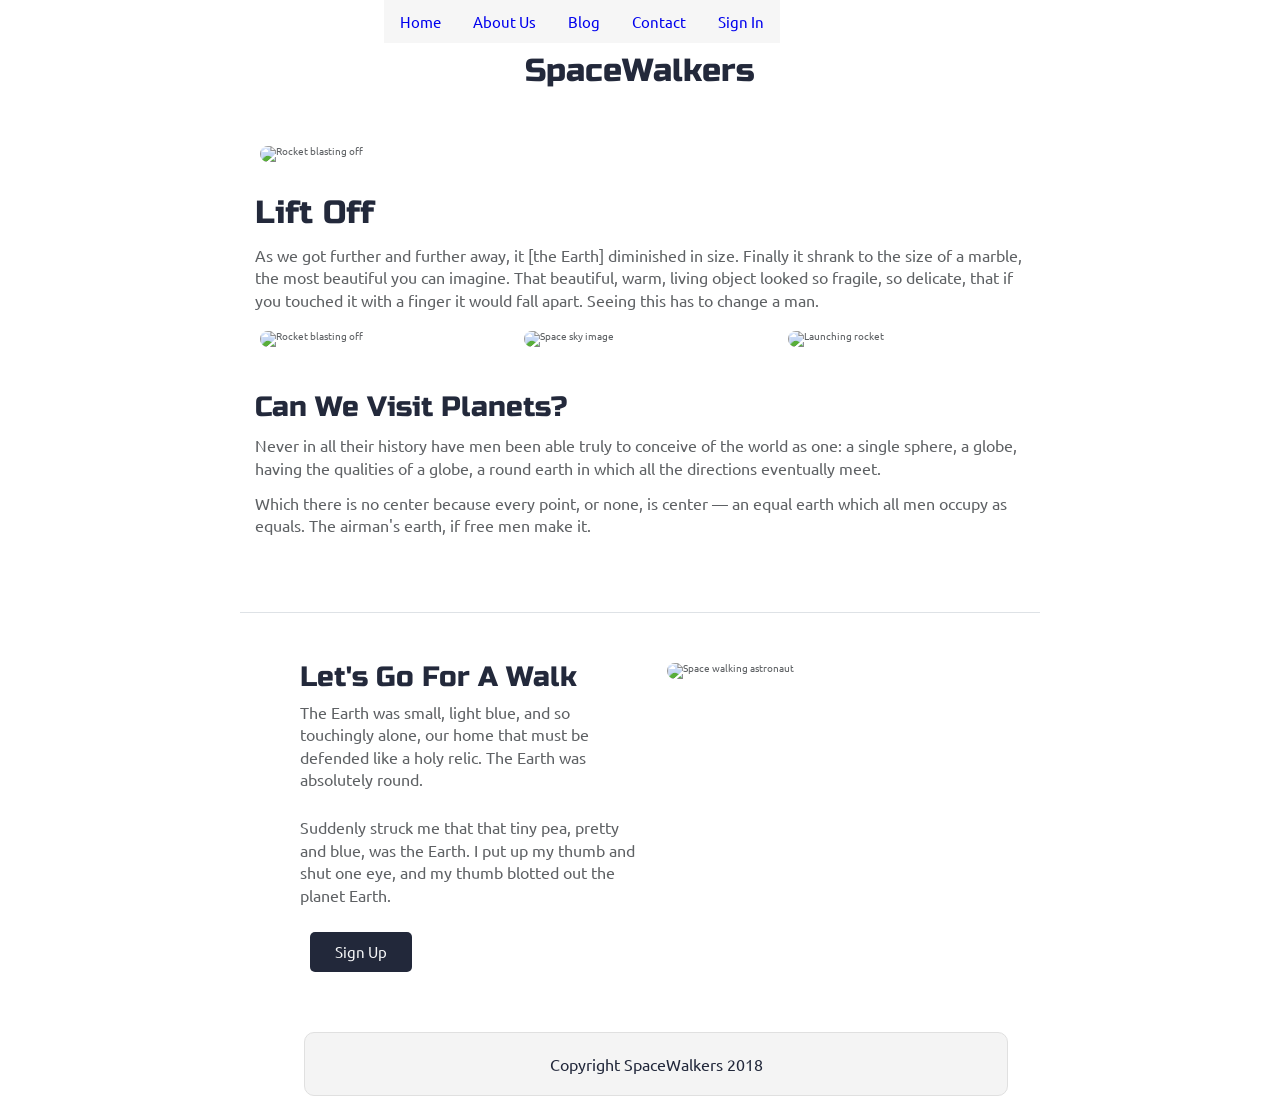
==== commit 8dad8ceb: "final" ====
--- a/index.html
+++ b/index.html
@@ -7,12 +7,11 @@
   <meta name="viewport" content="width=device-width, initial-scale=1.0">
   <meta http-equiv="X-UA-Compatible" content="ie=edge">
 
-  <title>SpaceWalkers1</title>
+  <title>SpaceWalkers</title>
 
   <link href="https://fonts.googleapis.com/css?family=Russo+One|Ubuntu" rel="stylesheet">
   <link href="css/index.css" rel="stylesheet">
-  <!-- copy from  https://fontawesome.com/kits/8a335b7bd6/settings -->
-  <script src="https://kit.fontawesome.com/8a335b7bd6.js" crossorigin="anonymous"></script>
+
   <!--[if lt IE 9]>
     <script src="https://cdnjs.cloudflare.com/ajax/libs/html5shiv/3.7.3/html5shiv.js"></script>
   <![endif]-->
@@ -21,70 +20,38 @@
 <body>
   <header>
     
-    <div class="container heading1">
-      <div class="container sub-heading1">
-        <div class="heading-text1">
-          <h2> SpaceWalkers1</h2>
+    <div class="container heading">
+      <div class="container sub-heading">
+        <div class="heading-text">
+          <h2> SpaceWalkers</h2>
         </div>
         <div class="fixedNavBar">
-          <a href="#Home">Home 1</a>
+          <a href="#Home">Home</a>
           <a href="#AboutUs">About Us</a>
-          <a href="#Blog">Blog 1</a>
+          <a href="#Blog">Blog</a>
           <a href="#Contact">Contact</a>
           <a href="#SignIn">Sign In</a>
         </div>
       </div>
 
-      <div class="container sub-heading2">
-      
-        <div class="heading-text2">
-          <h2> SpaceWalkers2</h2>
-        </div>
-        <nav>
-          <a href="#Home">Home 2</a>
-          <a href="#AboutUs">About Us</a>
-          <a href="#Blog">Blog 2</a>
-          <a href="#Contact">Contact</a>
-          <a href="#SignIn">Sign In</a>
-        </nav>
-      </div //sub-heading2> 
     <!--   
-     
+     <nav>
+        <a href="#Home">Home</a>
+        <a href="#AboutUs">About Us</a>
+        <a href="#Blog">Blog</a>
+        <a href="#Contact">Contact</a>
+        <a href="#SignIn">Sign In</a>
+      </nav>
       -->
-       <!-- NON SEMANTIC HTML STARTS HERE -->
-    <div class="container sub-heading3a">
-      <div class="nav">
-        <span class="nav-item" href="#">Services</span>
-        <span class="nav-item" href="#">Product</span>
-        <span class="nav-item" href="#">Vision</span>
-        <span class="nav-item" href="#">Features</span>
-        <span class="nav-item" href="#">About</span>
-        <span class="nav-item" href="#">Contact</span>
-      </div class="nav">
-      
-        <img class="logo" src="img/logo.png" alt="Great Idea! Company logo.">
-     
-    </div class="sub-heading3a">
-  
-    
-      <div class="sub-heading3b">
-        <div class="sub-text3b">Innovation<br> On<br> Demand</div class="main-heading">
-        <span class="btn">Get Started</span class="button">
-      </div>
-      <img src="img/header-img.png" alt="Image of a code snippet.">
-    </div> <!-- cta -->
-
-    <!-- NON SEMANTIC HTML ENDS HERE -->
       <div class="heading-image1">  
         <img src="img/main-header.png" class="abc" alt="Rocket blasting off">
         <!--
         <img src="img/blast.png" class="blast" alt="Rocket blasting off">    </div>
       -->
       </div>
-     
 
     </div>
-  </header>
+    
  <!-- navigation code here -->
 
   <div class="container home">
--- a/css/index.css
+++ b/css/index.css
@@ -165,120 +165,100 @@
   width: 100%;
   margin: 0 auto;
 }
-.sub-heading1 .fixedNavBar {
+/* header {
+      //border: solid;
+      height: 60vh;
+      background-position: center;
+      //background-size: 60%;
+      background-repeat: no-repeat;
+      background-color: #EEEEEE;
+      color: #6C5659;
+    }
+  */
+.heading {
+  /*
+    nav{
+          display: flex;
+          justify-content: space-around;
+          padding: 5%;
+          margin-left: 20%;
+          width: 70%;
+        
+        a {
+          //display: flex;
+         // flex-direction: row;
+          font-size: 1.8rem;
+          color: #6C5659;
+          //display: flex;
+          //justify-content: space-around;
+          //padding: 5%;
+          //margin-left: 28%;
+          //width: 100px;
+          @media (max-width: 500px){
+            font-size: 1.2rem;
+          }
+        }
+    } // end of nav
+    */
+  display: flex;
+  flex-wrap: wrap;
+  width: 100%;
+}
+.heading .sub-heading {
+  display: flex;
+  flex-direction: column;
+  padding: 2%;
+  margin-top: 2%;
+}
+.heading .sub-heading .heading-text {
+  display: flex;
+  flex-direction: column-reverse;
+  justify-content: center;
+  margin: auto;
+  padding: 3%;
+}
+@media (max-width:500px) {
+  .heading .sub-heading .heading-text {
+    padding: 8%;
+  }
+}
+.heading .sub-heading .heading-text h2 {
+  display: flex;
+  text-align: center;
+  justify-content: center;
+  padding: auto;
+}
+.heading .sub-heading .fixedNavBar {
   overflow: hidden;
   display: flex;
   justify-content: center;
   background-color: #F6F6F6;
   position: fixed;
   top: 0;
-  width: 70%;
-  margin-left: 15%;
-}
-.sub-heading1 .fixedNavBar a {
+  margin-left: 10%;
+}
+.heading .sub-heading .fixedNavBar a {
   float: left;
   text-align: center;
   padding: 14px 16px;
   text-decoration: none;
   font-size: 1.5rem;
 }
-.sub-heading1 .fixedNavBar a:hover {
+.heading .sub-heading .fixedNavBar a:hover {
   background: #ddd;
   color: black;
 }
-/* header {
-    //border: solid;
-    height: 60vh;
-    background-position: center;
-    //background-size: 60%;
-    background-repeat: no-repeat;
-    background-color: #EEEEEE;
-    color: #6C5659;
-  }
-*/
-.sub-heading2 {
-  display: flex;
-  flex-direction: column;
-  padding: 2%;
-  margin-top: 4%;
-}
-.sub-heading2 .heading-text2 {
-  display: flex;
-  flex-direction: column;
-  padding: 1%;
-  justify-content: center;
-}
-.sub-heading2 .heading-text2 h2 {
-  display: flex;
-  text-align: center;
-  justify-content: center;
-}
-.sub-heading2 nav {
-  display: flex;
-  justify-content: space-around;
-  padding: 5%;
-  margin-left: 20%;
-  width: 70%;
-}
-.sub-heading2 nav a {
-  font-size: 1.8rem;
-  color: #6C5659;
-}
-@media (max-width: 500px) {
-  .sub-heading2 nav a {
-    font-size: 1.2rem;
-  }
-}
-.sub-heading2 nav a:hover {
-  background: #ddd;
-  color: black;
-}
-.sub-heading3a {
-  display: flex;
-  justify-content: space-evenly;
-  flex-direction: row;
-  align-items: center;
-}
-.sub-heading3a .nav {
-  display: flex;
-  justify-content: space-around;
-  padding: 5%;
-  margin-left: 20%;
-  width: 70%;
-  font-size: 1.8rem;
-  color: #6C5659;
-}
-.sub-heading3a .nav .nav-item {
-  letter-spacing: 1px;
-  padding: 0 2%;
-  justify-content: space-around;
-}
-.sub-heading3a .nav .nav-item:hover {
-  color: #AFEEEE;
-}
-.sub-heading3a .logo {
-  display: flex;
-  justify-content: center;
-  width: 25%;
-}
-.sub-heading3b {
-  height: 70vh;
-  display: flex;
-  justify-content: center;
-  align-items: center;
-}
-.sub-heading3b .sub-text3b {
-  font-size: 60px;
-  text-align: center;
-  width: 40%;
-  margin: 10 0px;
-}
-.sub-heading3b .heading-image1 {
+.heading .heading-image1 {
   display: flex;
   flex-wrap: wrap;
   width: 100%;
 }
-.sub-heading3b .heading-image1 img {
+.heading .heading-image1 img {
+  margin: 20px 2.5%;
+  border-radius: 10px;
+  width: 95%;
+}
+.heading img {
   margin: 20px 2.5%;
   border-radius: 10px;
   width: 95%;
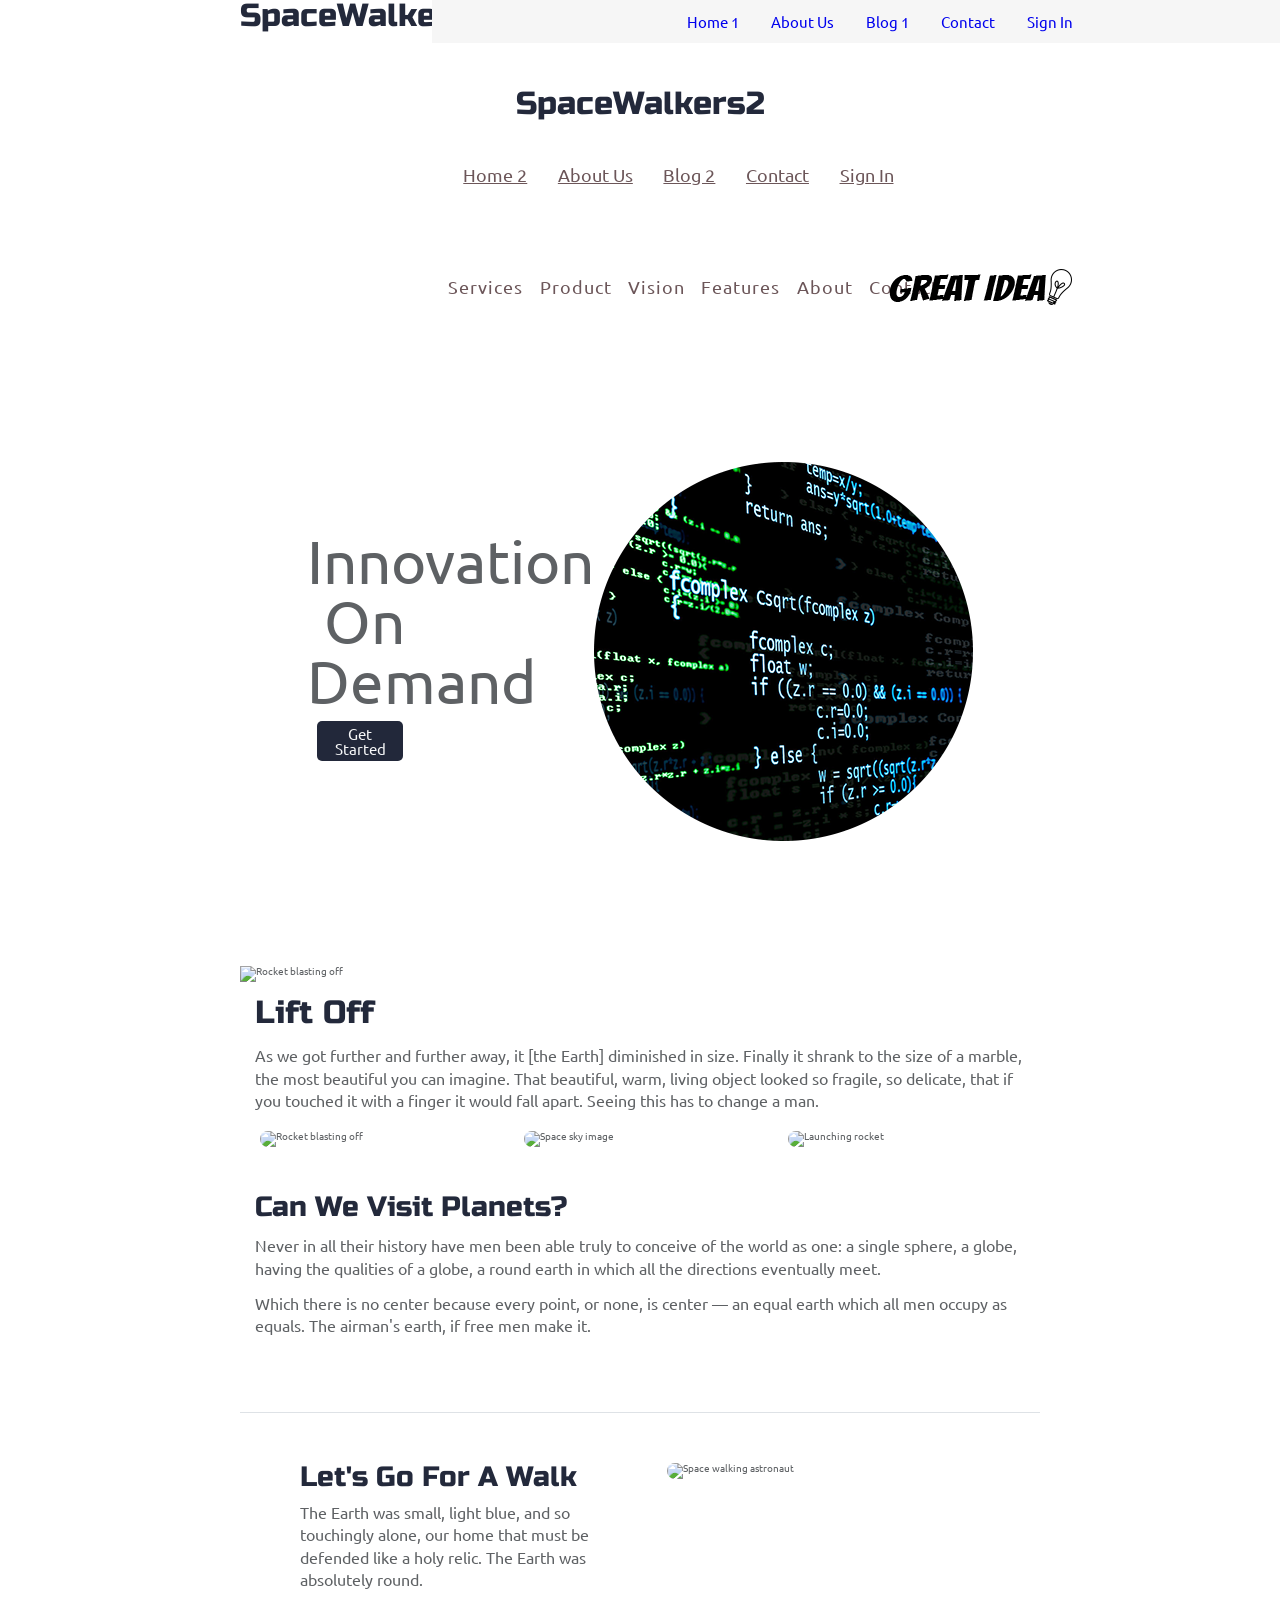
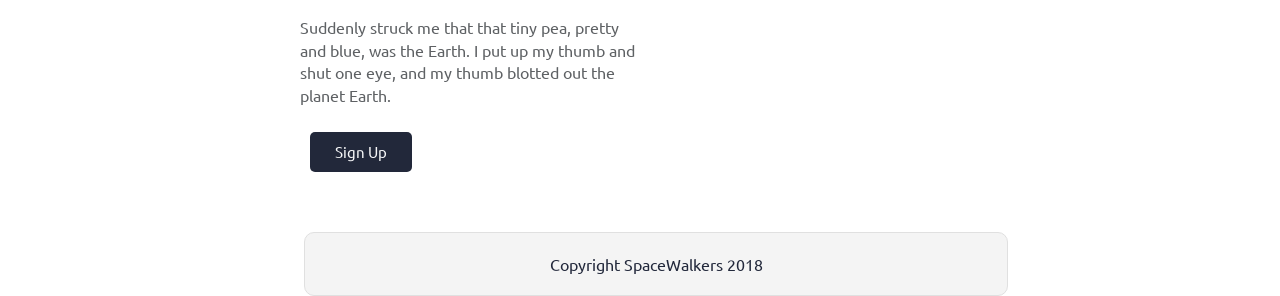
==== commit 546ce3ec: "restoration" ====
--- a/index.html
+++ b/index.html
@@ -7,11 +7,12 @@
   <meta name="viewport" content="width=device-width, initial-scale=1.0">
   <meta http-equiv="X-UA-Compatible" content="ie=edge">
 
-  <title>SpaceWalkers</title>
+  <title>SpaceWalkers1</title>
 
   <link href="https://fonts.googleapis.com/css?family=Russo+One|Ubuntu" rel="stylesheet">
   <link href="css/index.css" rel="stylesheet">
-
+  <!-- copy from  https://fontawesome.com/kits/8a335b7bd6/settings -->
+  <script src="https://kit.fontawesome.com/8a335b7bd6.js" crossorigin="anonymous"></script>
   <!--[if lt IE 9]>
     <script src="https://cdnjs.cloudflare.com/ajax/libs/html5shiv/3.7.3/html5shiv.js"></script>
   <![endif]-->
@@ -20,38 +21,68 @@
 <body>
   <header>
     
-    <div class="container heading">
-      <div class="container sub-heading">
-        <div class="heading-text">
-          <h2> SpaceWalkers</h2>
+    <div class="container heading1">
+      <div class="container sub-heading1">
+        <div class="heading-text1">
+          <h2> SpaceWalkers1</h2>
         </div>
         <div class="fixedNavBar">
-          <a href="#Home">Home</a>
+          <a href="#Home">Home 1</a>
           <a href="#AboutUs">About Us</a>
-          <a href="#Blog">Blog</a>
+          <a href="#Blog">Blog 1</a>
           <a href="#Contact">Contact</a>
           <a href="#SignIn">Sign In</a>
         </div>
       </div>
 
+      <div class="container sub-heading2">
+      
+        <div class="heading-text2">
+          <h2> SpaceWalkers2</h2>
+        </div>
+        <nav>
+          <a href="#Home">Home 2</a>
+          <a href="#AboutUs">About Us</a>
+          <a href="#Blog">Blog 2</a>
+          <a href="#Contact">Contact</a>
+          <a href="#SignIn">Sign In</a>
+        </nav>
+      </div //sub-heading2> 
     <!--   
-     <nav>
-        <a href="#Home">Home</a>
-        <a href="#AboutUs">About Us</a>
-        <a href="#Blog">Blog</a>
-        <a href="#Contact">Contact</a>
-        <a href="#SignIn">Sign In</a>
-      </nav>
+     
       -->
+       <!-- NON SEMANTIC HTML STARTS HERE -->
+    <div class="container sub-heading3a">
+      <div class="nav">
+        <span class="nav-item" href="#">Services</span>
+        <span class="nav-item" href="#">Product</span>
+        <span class="nav-item" href="#">Vision</span>
+        <span class="nav-item" href="#">Features</span>
+        <span class="nav-item" href="#">About</span>
+        <span class="nav-item" href="#">Contact</span>
+      </div class="nav">
+      
+        <img class="logo" src="img/logo.png" alt="Great Idea! Company logo.">
+    </div class="container sub-heading3a">
+    <div class="container sub-heading3b"> 
+      <div class="sub-item3b">
+        <div class="sub-text3b">Innovation<br> On<br> Demand</div class="main-heading">
+        <span class="btn">Get Started</span class="button">
+      </div>
+      <img src="img/header-img.png" alt="Image of a code snippet.">
+    </div> <!-- cta -->
+
+    <!-- NON SEMANTIC HTML ENDS HERE -->
       <div class="heading-image1">  
         <img src="img/main-header.png" class="abc" alt="Rocket blasting off">
         <!--
         <img src="img/blast.png" class="blast" alt="Rocket blasting off">    </div>
       -->
       </div>
+     
 
     </div>
-    
+  </header>
  <!-- navigation code here -->
 
   <div class="container home">
--- a/css/index.css
+++ b/css/index.css
@@ -165,190 +165,123 @@
   width: 100%;
   margin: 0 auto;
 }
-/* header {
-      //border: solid;
-      height: 60vh;
-      background-position: center;
-      //background-size: 60%;
-      background-repeat: no-repeat;
-      background-color: #EEEEEE;
-      color: #6C5659;
-    }
-  */
-.heading {
-  /*
-    nav{
-          display: flex;
-          justify-content: space-around;
-          padding: 5%;
-          margin-left: 20%;
-          width: 70%;
-        
-        a {
-          //display: flex;
-         // flex-direction: row;
-          font-size: 1.8rem;
-          color: #6C5659;
-          //display: flex;
-          //justify-content: space-around;
-          //padding: 5%;
-          //margin-left: 28%;
-          //width: 100px;
-          @media (max-width: 500px){
-            font-size: 1.2rem;
-          }
-        }
-    } // end of nav
-    */
-  display: flex;
-  flex-wrap: wrap;
-  width: 100%;
-}
-.heading .sub-heading {
-  display: flex;
-  flex-direction: column;
-  padding: 2%;
-  margin-top: 2%;
-}
-.heading .sub-heading .heading-text {
-  display: flex;
-  flex-direction: column-reverse;
-  justify-content: center;
-  margin: auto;
-  padding: 3%;
-}
-@media (max-width:500px) {
-  .heading .sub-heading .heading-text {
-    padding: 8%;
-  }
-}
-.heading .sub-heading .heading-text h2 {
-  display: flex;
-  text-align: center;
-  justify-content: center;
-  padding: auto;
-}
-.heading .sub-heading .fixedNavBar {
+.sub-heading1 .fixedNavBar {
   overflow: hidden;
   display: flex;
   justify-content: center;
   background-color: #F6F6F6;
   position: fixed;
   top: 0;
-  margin-left: 10%;
-}
-.heading .sub-heading .fixedNavBar a {
+  width: 70%;
+  margin-left: 15%;
+}
+.sub-heading1 .fixedNavBar a {
   float: left;
   text-align: center;
   padding: 14px 16px;
   text-decoration: none;
   font-size: 1.5rem;
 }
-.heading .sub-heading .fixedNavBar a:hover {
+.sub-heading1 .fixedNavBar a:hover {
   background: #ddd;
   color: black;
 }
-.heading .heading-image1 {
-  display: flex;
-  flex-wrap: wrap;
-  width: 100%;
-}
-.heading .heading-image1 img {
-  margin: 20px 2.5%;
-  border-radius: 10px;
-  width: 95%;
-}
-.heading img {
-  margin: 20px 2.5%;
-  border-radius: 10px;
-  width: 95%;
-}
-.button {
-  display: flex;
-  background-color: #22283A;
-  color: #F6F7F8;
-  border-radius: 5px;
+/* header {
+    //border: solid;
+    height: 60vh;
+    background-position: center;
+    //background-size: 60%;
+    background-repeat: no-repeat;
+    background-color: #EEEEEE;
+    color: #6C5659;
+  }
+*/
+.sub-heading2 {
+  display: flex;
+  flex-direction: column;
+  padding: 2%;
+  margin-top: 4%;
+}
+.sub-heading2 .heading-text2 {
+  display: flex;
+  flex-direction: column;
+  padding: 1%;
+  justify-content: center;
+}
+.sub-heading2 .heading-text2 h2 {
+  display: flex;
+  text-align: center;
+  justify-content: center;
+}
+.sub-heading2 nav {
+  display: flex;
+  justify-content: space-around;
+  padding: 5%;
+  margin-left: 20%;
+  width: 70%;
+}
+.sub-heading2 nav a {
+  font-size: 1.8rem;
+  color: #6C5659;
+}
+@media (max-width: 500px) {
+  .sub-heading2 nav a {
+    font-size: 1.2rem;
+  }
+}
+.sub-heading2 nav a:hover {
+  background: #ddd;
+  color: black;
+}
+.sub-heading3a {
+  display: flex;
+  justify-content: space-evenly;
+  flex-direction: row;
+  align-items: center;
+}
+.sub-heading3a .nav {
+  display: flex;
+  flex-direction: row;
+  justify-content: space-around;
+  padding: 5%;
+  margin-left: 20%;
+  width: 70%;
+  font-size: 1.8rem;
+  color: #6C5659;
+}
+.sub-heading3a .nav .nav-item {
+  letter-spacing: 1px;
+  padding: 0 2%;
+  justify-content: space-around;
+  font-size: 1.8rem;
+  color: #6C5659;
+}
+.sub-heading3a .nav .nav-item:hover {
+  background: #ddd;
+  color: black;
+}
+.sub-heading3a .logo {
+  display: flex;
+  justify-content: center;
+  width: 45%;
+}
+.sub-heading3b {
+  height: 70vh;
+  display: flex;
+  justify-content: center;
+  align-items: center;
+}
+.sub-heading3b .sub-item3b {
+  display: flex;
+  flex-direction: column;
+}
+.sub-heading3b .sub-item3b .sub-text3b {
+  font-size: 60px;
+  text-align: center;
   width: 40%;
-  padding: 10px;
-  margin: 10px;
-}
-/* end of  Navigation code here for header & navigation/ button */
-footer {
-  color: #22283B;
-  background: #f4f4f4;
-  padding: 20px 0;
-  border: 1px double #e0e0e0;
-  border-radius: 10px;
-  display: flex;
-  justify-content: center;
-  align-items: center;
-  width: 88%;
-  margin-left: 8%;
-}
-.home .intro h2 {
-  padding: 15px;
-}
-.home .intro p {
-  padding: 0 15px;
-}
-.home .space-images {
-  display: flex;
-  flex-wrap: wrap;
-  width: 100%;
-}
-.home .space-images img {
-  margin: 20px 2.5%;
-  border-radius: 20px;
-  width: 28%;
-  height: 100%;
-}
-@media (max-width:500px) {
-  .home .space-images img {
-    width: 90%;
-  }
-  .home .space-images img .sky {
-    display: none;
-  }
-  .home .space-images img .launch {
-    display: none;
-  }
-}
-.home .visit-planets {
-  padding: 15px;
-}
-.home .visit-planets h3 {
-  margin-top: 11px;
-}
-.home .visit-planets p {
-  margin-top: 13px;
-}
-.home .walk {
-  margin-top: 60px;
-  border-top: 1px solid #dee2e6;
-  padding: 50px 60px;
-  display: flex;
-  justify-content: center;
-}
-@media (max-width:500px) {
-  .home .walk {
-    flex-direction: column-reverse;
-  }
-}
-.home .walk .walk-text {
-  width: 50%;
-}
-@media (max-width:500px) {
-  .home .walk .walk-text {
-    width: 95%;
-  }
-}
-.home .walk .walk-text h3 {
-  margin-bottom: 10px;
-}
-.home .walk .walk-text p {
-  margin-bottom: 26px;
-}
-.home .walk .walk-text .btn {
+  margin: 10 0px;
+}
+.sub-heading3b .sub-item3b .btn {
   display: flex;
   background-color: #22283A;
   color: #F6F7F8;
@@ -363,6 +296,124 @@
   justify-content: center;
 }
 @media (max-width:500px) {
+  .sub-heading3b .sub-item3b .btn {
+    width: 90%;
+    height: 40px;
+    padding: 5px;
+    margin: 10px;
+    font-size: 1.2rem;
+  }
+}
+.sub-heading3b .heading-image1 {
+  display: flex;
+  flex-wrap: wrap;
+  width: 100%;
+}
+.sub-heading3b .heading-image1 img {
+  margin: 20px 2.5%;
+  border-radius: 10px;
+  width: 95%;
+}
+.button {
+  display: flex;
+  background-color: #22283A;
+  color: #F6F7F8;
+  border-radius: 5px;
+  width: 40%;
+  padding: 10px;
+  margin: 10px;
+}
+/* end of  Navigation code here for header & navigation/ button */
+footer {
+  color: #22283B;
+  background: #f4f4f4;
+  padding: 20px 0;
+  border: 1px double #e0e0e0;
+  border-radius: 10px;
+  display: flex;
+  justify-content: center;
+  align-items: center;
+  width: 88%;
+  margin-left: 8%;
+}
+.home .intro h2 {
+  padding: 15px;
+}
+.home .intro p {
+  padding: 0 15px;
+}
+.home .space-images {
+  display: flex;
+  flex-wrap: wrap;
+  width: 100%;
+}
+.home .space-images img {
+  margin: 20px 2.5%;
+  border-radius: 20px;
+  width: 28%;
+  height: 100%;
+}
+@media (max-width:500px) {
+  .home .space-images img {
+    width: 90%;
+  }
+  .home .space-images img .sky {
+    display: none;
+  }
+  .home .space-images img .launch {
+    display: none;
+  }
+}
+.home .visit-planets {
+  padding: 15px;
+}
+.home .visit-planets h3 {
+  margin-top: 11px;
+}
+.home .visit-planets p {
+  margin-top: 13px;
+}
+.home .walk {
+  margin-top: 60px;
+  border-top: 1px solid #dee2e6;
+  padding: 50px 60px;
+  display: flex;
+  justify-content: center;
+}
+@media (max-width:500px) {
+  .home .walk {
+    flex-direction: column-reverse;
+  }
+}
+.home .walk .walk-text {
+  width: 50%;
+}
+@media (max-width:500px) {
+  .home .walk .walk-text {
+    width: 95%;
+  }
+}
+.home .walk .walk-text h3 {
+  margin-bottom: 10px;
+}
+.home .walk .walk-text p {
+  margin-bottom: 26px;
+}
+.home .walk .walk-text .btn {
+  display: flex;
+  background-color: #22283A;
+  color: #F6F7F8;
+  border-radius: 5px;
+  width: 30%;
+  height: 40px;
+  padding: 5px;
+  margin: 10px;
+  font-size: 1.5rem;
+  text-align: center;
+  align-items: center;
+  justify-content: center;
+}
+@media (max-width:500px) {
   .home .walk .walk-text .btn {
     width: 90%;
     height: 40px;
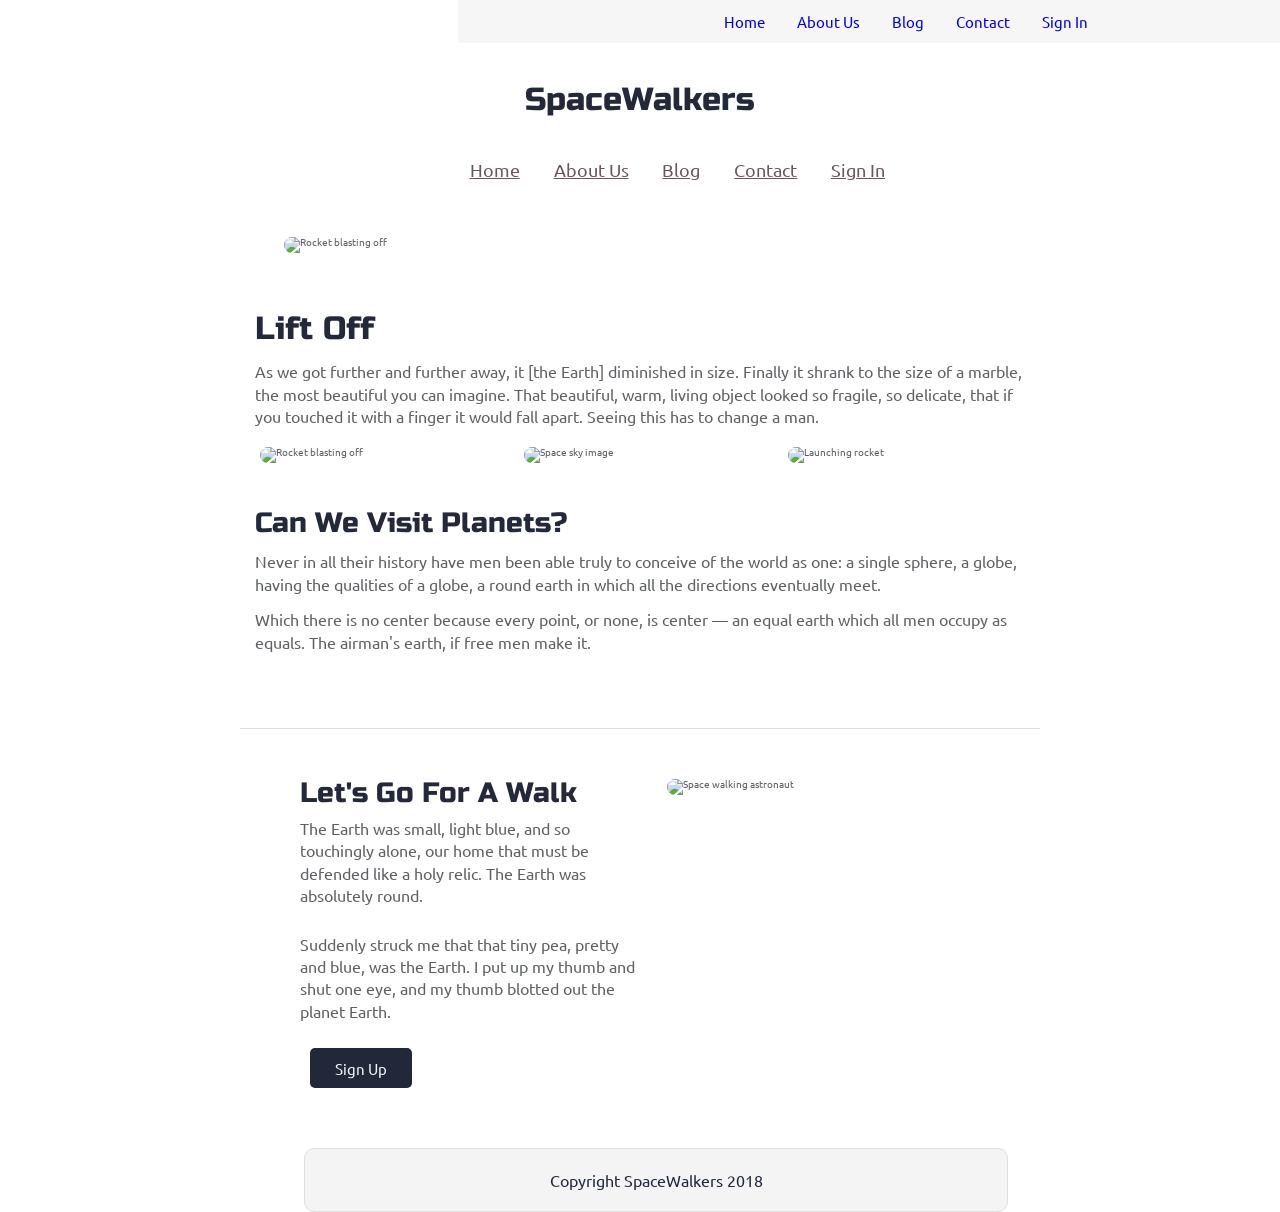
==== commit 2aa6455b: "Jan 13" ====
--- a/index.html
+++ b/index.html
@@ -7,12 +7,11 @@
   <meta name="viewport" content="width=device-width, initial-scale=1.0">
   <meta http-equiv="X-UA-Compatible" content="ie=edge">
 
-  <title>SpaceWalkers1</title>
+  <title>SpaceWalkers</title>
 
   <link href="https://fonts.googleapis.com/css?family=Russo+One|Ubuntu" rel="stylesheet">
   <link href="css/index.css" rel="stylesheet">
-  <!-- copy from  https://fontawesome.com/kits/8a335b7bd6/settings -->
-  <script src="https://kit.fontawesome.com/8a335b7bd6.js" crossorigin="anonymous"></script>
+
   <!--[if lt IE 9]>
     <script src="https://cdnjs.cloudflare.com/ajax/libs/html5shiv/3.7.3/html5shiv.js"></script>
   <![endif]-->
@@ -21,68 +20,38 @@
 <body>
   <header>
     
-    <div class="container heading1">
-      <div class="container sub-heading1">
-        <div class="heading-text1">
-          <h2> SpaceWalkers1</h2>
+    <div class="container heading">
+      <div class="container sub-heading">
+        <div class="heading-text">
+          <h2> SpaceWalkers</h2>
         </div>
         <div class="fixedNavBar">
-          <a href="#Home">Home 1</a>
+          <a href="#Home">Home</a>
           <a href="#AboutUs">About Us</a>
-          <a href="#Blog">Blog 1</a>
+          <a href="#Blog">Blog</a>
           <a href="#Contact">Contact</a>
           <a href="#SignIn">Sign In</a>
         </div>
       </div>
 
-      <div class="container sub-heading2">
+    
+     <nav>
+        <a href="#Home">Home</a>
+        <a href="#AboutUs">About Us</a>
+        <a href="#Blog">Blog</a>
+        <a href="#Contact">Contact</a>
+        <a href="#SignIn">Sign In</a>
+      </nav>
       
-        <div class="heading-text2">
-          <h2> SpaceWalkers2</h2>
-        </div>
-        <nav>
-          <a href="#Home">Home 2</a>
-          <a href="#AboutUs">About Us</a>
-          <a href="#Blog">Blog 2</a>
-          <a href="#Contact">Contact</a>
-          <a href="#SignIn">Sign In</a>
-        </nav>
-      </div //sub-heading2> 
-    <!--   
-     
-      -->
-       <!-- NON SEMANTIC HTML STARTS HERE -->
-    <div class="container sub-heading3a">
-      <div class="nav">
-        <span class="nav-item" href="#">Services</span>
-        <span class="nav-item" href="#">Product</span>
-        <span class="nav-item" href="#">Vision</span>
-        <span class="nav-item" href="#">Features</span>
-        <span class="nav-item" href="#">About</span>
-        <span class="nav-item" href="#">Contact</span>
-      </div class="nav">
-      
-        <img class="logo" src="img/logo.png" alt="Great Idea! Company logo.">
-    </div class="container sub-heading3a">
-    <div class="container sub-heading3b"> 
-      <div class="sub-item3b">
-        <div class="sub-text3b">Innovation<br> On<br> Demand</div class="main-heading">
-        <span class="btn">Get Started</span class="button">
-      </div>
-      <img src="img/header-img.png" alt="Image of a code snippet.">
-    </div> <!-- cta -->
-
-    <!-- NON SEMANTIC HTML ENDS HERE -->
       <div class="heading-image1">  
         <img src="img/main-header.png" class="abc" alt="Rocket blasting off">
         <!--
         <img src="img/blast.png" class="blast" alt="Rocket blasting off">    </div>
       -->
       </div>
-     
 
     </div>
-  </header>
+    
  <!-- navigation code here -->
 
   <div class="container home">
--- a/css/index.css
+++ b/css/index.css
@@ -165,7 +165,7 @@
   width: 100%;
   margin: 0 auto;
 }
-.sub-heading1 .fixedNavBar {
+.fixedNavBar {
   overflow: hidden;
   display: flex;
   justify-content: center;
@@ -175,14 +175,14 @@
   width: 70%;
   margin-left: 15%;
 }
-.sub-heading1 .fixedNavBar a {
+.fixedNavBar a {
   float: left;
   text-align: center;
   padding: 14px 16px;
   text-decoration: none;
   font-size: 1.5rem;
 }
-.sub-heading1 .fixedNavBar a:hover {
+.fixedNavBar a:hover {
   background: #ddd;
   color: black;
 }
@@ -196,92 +196,140 @@
     color: #6C5659;
   }
 */
-.sub-heading2 {
+.heading {
   display: flex;
   flex-direction: column;
   padding: 2%;
   margin-top: 4%;
 }
-.sub-heading2 .heading-text2 {
+.heading .heading-text {
   display: flex;
   flex-direction: column;
   padding: 1%;
   justify-content: center;
 }
-.sub-heading2 .heading-text2 h2 {
+.heading .heading-text h2 {
   display: flex;
   text-align: center;
   justify-content: center;
 }
-.sub-heading2 nav {
+@media (max-width: 500px) {
+  .heading .heading-text h2 {
+    padding: 10%;
+  }
+}
+.heading nav {
   display: flex;
   justify-content: space-around;
   padding: 5%;
   margin-left: 20%;
   width: 70%;
 }
-.sub-heading2 nav a {
+.heading nav a {
   font-size: 1.8rem;
   color: #6C5659;
 }
 @media (max-width: 500px) {
-  .sub-heading2 nav a {
+  .heading nav a {
     font-size: 1.2rem;
   }
 }
-.sub-heading2 nav a:hover {
-  background: #ddd;
-  color: black;
-}
-.sub-heading3a {
-  display: flex;
-  justify-content: space-evenly;
-  flex-direction: row;
+.heading .heading-image1 {
+  display: flex;
+  flex-wrap: wrap;
+  width: 100%;
+}
+.heading .heading-image1 img {
+  margin: 20px 2.5%;
+  border-radius: 10px;
+  width: 95%;
+}
+.button {
+  display: flex;
+  background-color: #22283A;
+  color: #F6F7F8;
+  border-radius: 5px;
+  width: 40%;
+  padding: 10px;
+  margin: 10px;
+}
+/* end of  Navigation code here for header & navigation/ button */
+footer {
+  color: #22283B;
+  background: #f4f4f4;
+  padding: 20px 0;
+  border: 1px double #e0e0e0;
+  border-radius: 10px;
+  display: flex;
+  justify-content: center;
   align-items: center;
-}
-.sub-heading3a .nav {
-  display: flex;
-  flex-direction: row;
-  justify-content: space-around;
-  padding: 5%;
-  margin-left: 20%;
-  width: 70%;
-  font-size: 1.8rem;
-  color: #6C5659;
-}
-.sub-heading3a .nav .nav-item {
-  letter-spacing: 1px;
-  padding: 0 2%;
-  justify-content: space-around;
-  font-size: 1.8rem;
-  color: #6C5659;
-}
-.sub-heading3a .nav .nav-item:hover {
-  background: #ddd;
-  color: black;
-}
-.sub-heading3a .logo {
-  display: flex;
-  justify-content: center;
-  width: 45%;
-}
-.sub-heading3b {
-  height: 70vh;
-  display: flex;
-  justify-content: center;
-  align-items: center;
-}
-.sub-heading3b .sub-item3b {
-  display: flex;
-  flex-direction: column;
-}
-.sub-heading3b .sub-item3b .sub-text3b {
-  font-size: 60px;
-  text-align: center;
-  width: 40%;
-  margin: 10 0px;
-}
-.sub-heading3b .sub-item3b .btn {
+  width: 88%;
+  margin-left: 8%;
+}
+.home .intro h2 {
+  padding: 15px;
+}
+.home .intro p {
+  padding: 0 15px;
+}
+.home .space-images {
+  display: flex;
+  flex-wrap: wrap;
+  width: 100%;
+}
+.home .space-images img {
+  margin: 20px 2.5%;
+  border-radius: 20px;
+  width: 28%;
+  height: 100%;
+}
+@media (max-width:500px) {
+  .home .space-images img {
+    width: 90%;
+  }
+  .home .space-images img .sky {
+    display: none;
+  }
+  .home .space-images img .launch {
+    display: none;
+  }
+}
+.home .visit-planets {
+  padding: 15px;
+}
+.home .visit-planets h3 {
+  margin-top: 11px;
+}
+.home .visit-planets p {
+  margin-top: 13px;
+}
+.home .walk {
+  margin-top: 60px;
+  border-top: 1px solid #dee2e6;
+  padding: 50px 60px;
+  display: flex;
+  justify-content: center;
+}
+@media (max-width:500px) {
+  .home .walk {
+    flex-direction: column-reverse;
+  }
+}
+.home .walk .walk-text {
+  width: 50%;
+}
+@media (max-width:500px) {
+  .home .walk .walk-text {
+    width: 95%;
+  }
+}
+.home .walk .walk-text h3 {
+  margin-bottom: 10px;
+}
+.home .walk .walk-text p {
+  margin-bottom: 26px;
+}
+.home .walk .walk-text .btn {
   display: flex;
   background-color: #22283A;
   color: #F6F7F8;
@@ -296,124 +344,6 @@
   justify-content: center;
 }
 @media (max-width:500px) {
-  .sub-heading3b .sub-item3b .btn {
-    width: 90%;
-    height: 40px;
-    padding: 5px;
-    margin: 10px;
-    font-size: 1.2rem;
-  }
-}
-.sub-heading3b .heading-image1 {
-  display: flex;
-  flex-wrap: wrap;
-  width: 100%;
-}
-.sub-heading3b .heading-image1 img {
-  margin: 20px 2.5%;
-  border-radius: 10px;
-  width: 95%;
-}
-.button {
-  display: flex;
-  background-color: #22283A;
-  color: #F6F7F8;
-  border-radius: 5px;
-  width: 40%;
-  padding: 10px;
-  margin: 10px;
-}
-/* end of  Navigation code here for header & navigation/ button */
-footer {
-  color: #22283B;
-  background: #f4f4f4;
-  padding: 20px 0;
-  border: 1px double #e0e0e0;
-  border-radius: 10px;
-  display: flex;
-  justify-content: center;
-  align-items: center;
-  width: 88%;
-  margin-left: 8%;
-}
-.home .intro h2 {
-  padding: 15px;
-}
-.home .intro p {
-  padding: 0 15px;
-}
-.home .space-images {
-  display: flex;
-  flex-wrap: wrap;
-  width: 100%;
-}
-.home .space-images img {
-  margin: 20px 2.5%;
-  border-radius: 20px;
-  width: 28%;
-  height: 100%;
-}
-@media (max-width:500px) {
-  .home .space-images img {
-    width: 90%;
-  }
-  .home .space-images img .sky {
-    display: none;
-  }
-  .home .space-images img .launch {
-    display: none;
-  }
-}
-.home .visit-planets {
-  padding: 15px;
-}
-.home .visit-planets h3 {
-  margin-top: 11px;
-}
-.home .visit-planets p {
-  margin-top: 13px;
-}
-.home .walk {
-  margin-top: 60px;
-  border-top: 1px solid #dee2e6;
-  padding: 50px 60px;
-  display: flex;
-  justify-content: center;
-}
-@media (max-width:500px) {
-  .home .walk {
-    flex-direction: column-reverse;
-  }
-}
-.home .walk .walk-text {
-  width: 50%;
-}
-@media (max-width:500px) {
-  .home .walk .walk-text {
-    width: 95%;
-  }
-}
-.home .walk .walk-text h3 {
-  margin-bottom: 10px;
-}
-.home .walk .walk-text p {
-  margin-bottom: 26px;
-}
-.home .walk .walk-text .btn {
-  display: flex;
-  background-color: #22283A;
-  color: #F6F7F8;
-  border-radius: 5px;
-  width: 30%;
-  height: 40px;
-  padding: 5px;
-  margin: 10px;
-  font-size: 1.5rem;
-  text-align: center;
-  align-items: center;
-  justify-content: center;
-}
-@media (max-width:500px) {
   .home .walk .walk-text .btn {
     width: 90%;
     height: 40px;
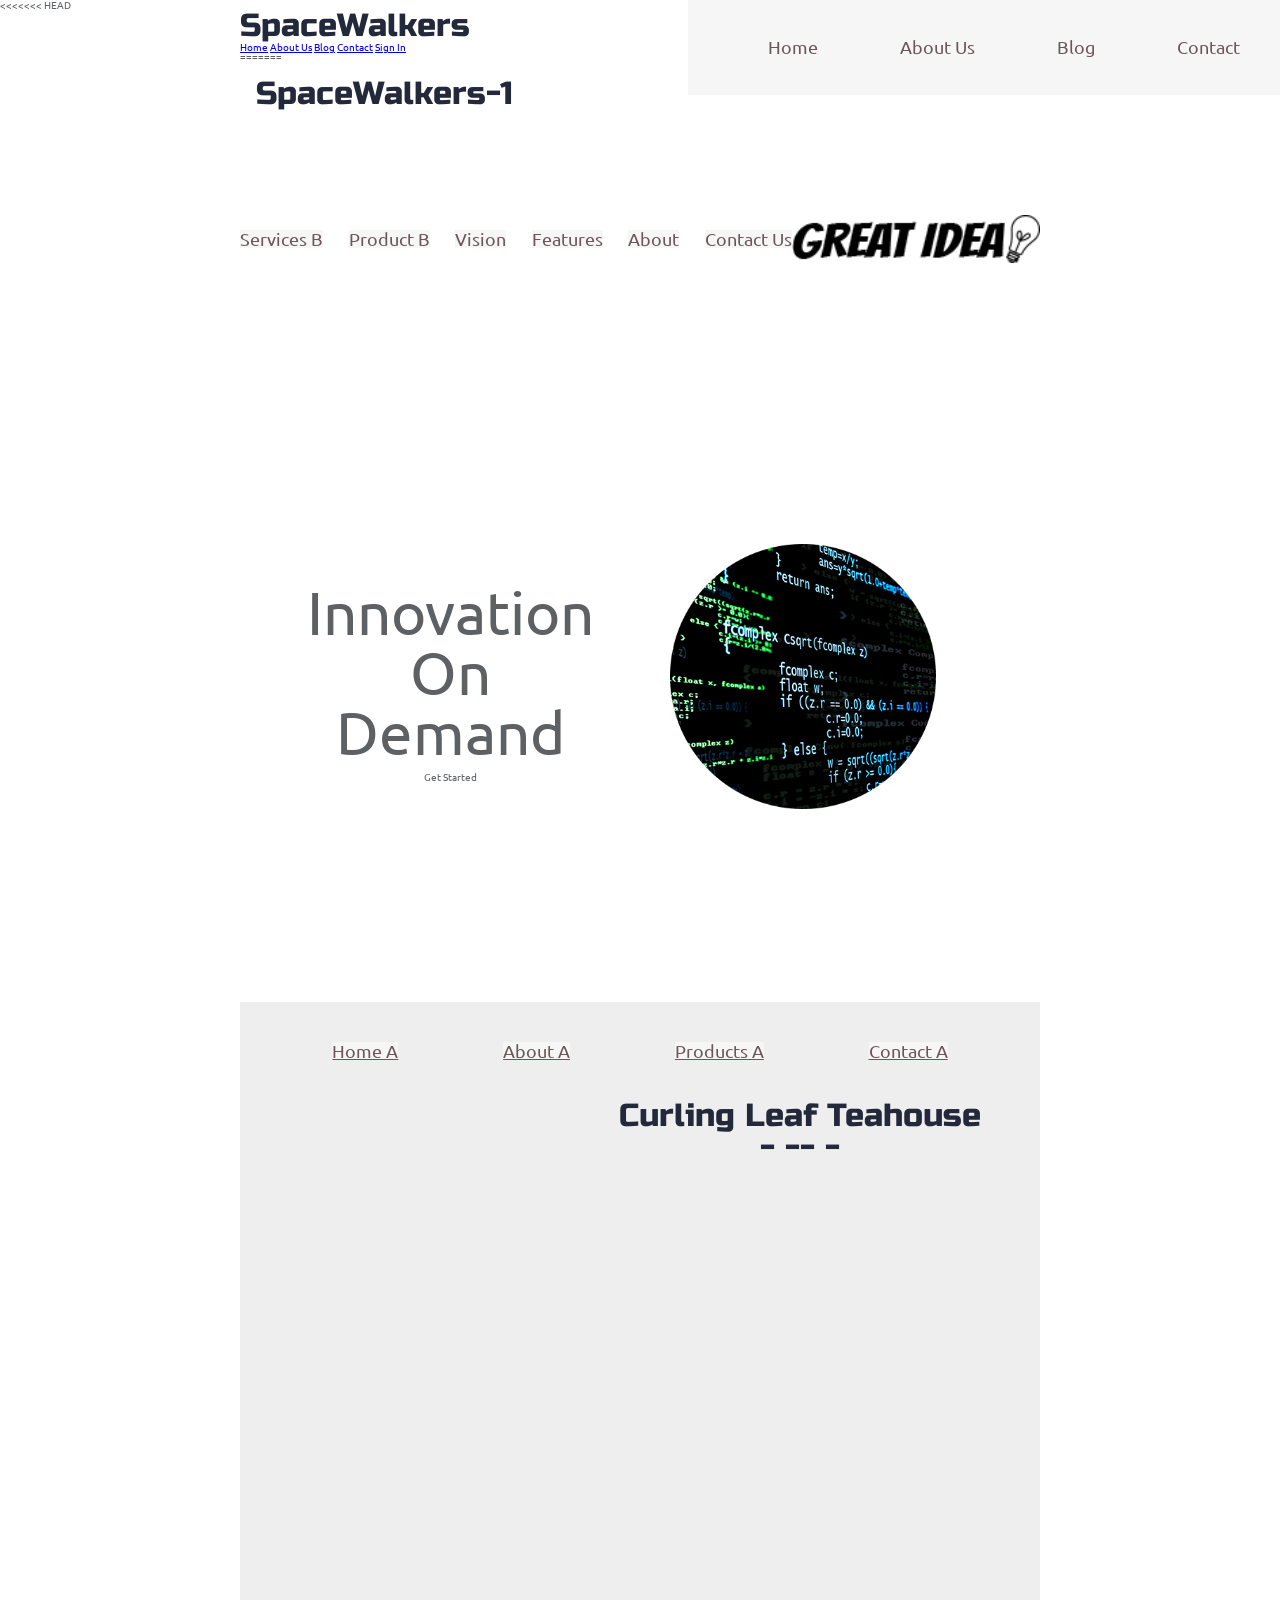
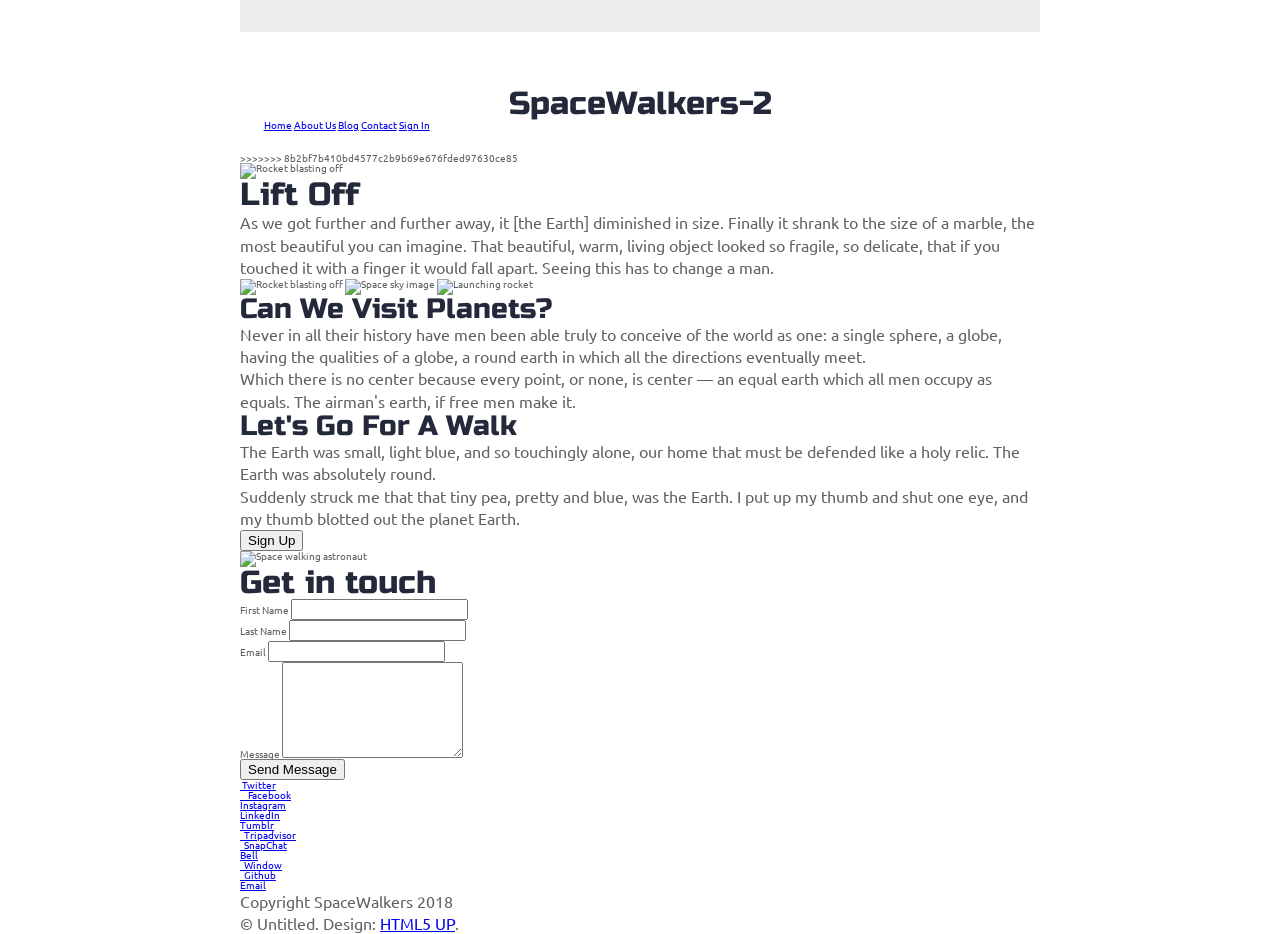
==== commit 72c16c9b: "re-push after several fails" ====
--- a/index.html
+++ b/index.html
@@ -11,13 +11,17 @@
 
   <link href="https://fonts.googleapis.com/css?family=Russo+One|Ubuntu" rel="stylesheet">
   <link href="css/index.css" rel="stylesheet">
-
+  <!--  login into https://fontawesome.com/kits/8a335b7bd6/settings to search for your own
+  <script src="https://kit.fontawesome.com/6f5d45278c.js" crossorigin="anonymous"></script>
+  -->
+  <script src="https://kit.fontawesome.com/8a335b7bd6.js" crossorigin="anonymous"></script>
   <!--[if lt IE 9]>
     <script src="https://cdnjs.cloudflare.com/ajax/libs/html5shiv/3.7.3/html5shiv.js"></script>
   <![endif]-->
 </head>
 
 <body>
+<<<<<<< HEAD
   <header>
     
     <div class="container heading">
@@ -35,6 +39,91 @@
       </div>
 
     
+=======
+  <script>
+    function msg() {
+      alert("Hello world!");
+    }
+    </script>
+  <header >
+    <div class="container heading">
+      <div class="container sub-heading1">
+        <div class="heading-text1">
+          <h2> SpaceWalkers-1</h2>
+        </div>
+        <div class="fixedNavBar">
+          <a href="#Home1">Home</a>
+          <a href="#AboutUs1">About Us</a>
+          <a href="#Blog1">Blog</a>
+          <a href="#Contact1">Contact</a>
+          <a href="#SignIn1">Sign In</a>
+        </div>
+      </div>
+  <!-- 
+      <div class="container heading4">
+        -->
+      <div class="container heading4">
+        <div class="nav">
+          <span class="nav-item" href="#">Services B</span>
+          <span class="nav-item" href="#">Product B</span>
+          <span class="nav-item" href="#">Vision</span>
+          <span class="nav-item" href="#">Features</span>
+          <span class="nav-item" href="#">About</span>
+          <span class="nav-item" href="#">Contact Us</span>
+        </div class="nav">
+        <img class="logo" src="img/logo.png" alt="Great Idea! Company logo.">
+       </div>
+
+     <div class="container heading4b">
+        <div class="heading-text4">
+          <div class="main-heading4">Innovation<br> On<br> Demand</div class="main-heading">
+          <span class="button">Get Started</span class="button">
+        </div>
+        <div class="heading4-img"> 
+          <img src="img/header-img.png" alt="Image of a code snippet.">
+        </div class="heading4-img">
+      </div> <!-- cta -->
+       <!-- 
+      <div class="container heading3">
+        -->
+
+
+    <div class="container heading-bgpic3">
+      <nav>
+        <a href="#home">Home A</a>
+        <a href="#about">About A</a>
+        <a href="#products">Products A</a>
+        <a href="#contact">Contact A</a>
+      </nav>
+      <div class="heading-text3">
+        <h2>Curling Leaf Teahouse <i class="fas fa-dollar-sign"></i></h2>
+        <h2> - <i class="fas fa-anchor"></i> -<i class="fab fa-facebook"></i>- <i class="fas fa-at"></i> - </h2>
+      </div>
+    </div>
+    
+   
+       <!-- 
+      <div class="container heading2">
+        -->
+        <div class="container sub-heading2">
+          <div class="heading-text2">
+            <div>
+              <h2> SpaceWalkers-2</h2>
+            </div>
+            <div>
+              <nav >
+                <a href="#Home">Home</a>
+                <a href="#AboutUs">About Us</a>
+                <a href="#Blog">Blog</a>
+                <a href="#Contact">Contact</a>
+                <a href="#SignIn">Sign In</a>
+              </nav>
+            </div>
+          </div>
+        </div>
+
+    <!--   
+>>>>>>> 8b2bf7b410bd4577c2b9b69e676fded97630ce85
      <nav>
         <a href="#Home">Home</a>
         <a href="#AboutUs">About Us</a>
@@ -42,7 +131,11 @@
         <a href="#Contact">Contact</a>
         <a href="#SignIn">Sign In</a>
       </nav>
+<<<<<<< HEAD
       
+=======
+      -->
+>>>>>>> 8b2bf7b410bd4577c2b9b69e676fded97630ce85
       <div class="heading-image1">  
         <img src="img/main-header.png" class="abc" alt="Rocket blasting off">
         <!--
@@ -86,21 +179,94 @@
         <p>The Earth was small, light blue, and so touchingly alone, our home that must be defended like a holy relic. The Earth was absolutely round.</p>
       
         <p>Suddenly struck me that that tiny pea, pretty and blue, was the Earth. I put up my thumb and shut one eye, and my thumb blotted out the planet Earth.</p>
-      
+      <!-- -->
+     
+
+       
         <div class="btn">
-          Sign Up
-        </div>
-      </div>
-      
+          <form>
+            <input  type="button" value="Sign Up" background-color=" @btn-bg-color" onclick="msg()">
+          </form>
+           
+        </div> 
+      </div>
+  
       <div class="walk-img">
           <img src="img/space-walk.png" alt="Space walking astronaut">
       </div>
 
     </section>
-
-    <footer>
-      <p>Copyright SpaceWalkers 2018</p>
+    <section class="container wrapper style1 align-center">
+      <div class="inner medium">
+        <h2>Get in touch</h2>
+        <form method="post" action="#">
+          <div class="fields">
+          <!-- 	<div class="field half">
+              <label for="first name">Name</label>
+              <input type="text" name="name" id="name" value="" />
+            </div>
+          
+            <div class="field half">
+              <label for="first name"> First Name</label>
+              <input type="text" name="fname" id="fname" value="" />
+            </div>
+            <div class="field half">
+              <label for="name">Last Name</label>
+              <input type="text" name="name" id="name" value="" />
+            </div>
+            <div class="field half">
+              <label for="email">Email</label>
+              <input type="email" name="email" id="email" value="" />
+            </div>
+          -->
+          <div class="field quarter">
+            <label for="first name"> First Name</label>
+            <input type="text" name="fname" id="fname" value="" />
+          </div>
+          <div class="field quarter">
+            <label for="name">Last Name</label>
+            <input type="text" name="name" id="name" value="" />
+          </div>
+          <div class="field half">
+            <label for="email">Email</label>
+            <input type="email" name="email" id="email" value="" />
+          </div>
+
+            <div class="field">
+              <label for="message">Message</label>
+              <textarea name="message" id="message" rows="6"></textarea>
+            </div>
+          </div>
+          <ul class="actions special">
+            <li><input type="submit" name="submit" id="submit" value="Send Message" /></li>
+          </ul>
+        </form>
+
+      </div>
+    </section>
+    <!-- Footer -->
+    <footer class="wrapper style1 align-center">
+      <div class="inner">
+        <ul class="icons">
+          <li><a href="#" class="icon brands style2 fa-twitter"><i class="fab fa-twitter"></i><span class="label">&nbspTwitter</span></a></li>
+          <li><a href="#" class="icon brands style2 fa-facebook-f"><i class="fab fa-facebook"></i><span class="label">&nbsp &nbsp Facebook</span></a></li>
+          <li><a href="#" class="icon brands style2 fa-instagram"><i class="fab fa-instagram"></i><span class="label">Instagram</span></a></li>
+          <li><a href="#" class="icon brands style2 fa-linkedin-in"><i class="fab fa-linkedin"></i><span class="label">LinkedIn</span></a></li>
+          <li><a href="#" class="icon brands style2 fa-tumblr"><i class="fab fa-tumblr"></i><span class="label">Tumblr</span></a></li>
+          <li><a href="#" class="icon brands style2 fa-tripadvisor"><i class="fab fa-tripadvisor"></i><span class="label">&nbsp Tripadvisor</span></a></li>
+          <li><a href="#" class="icon brands style2 fa-snapchat"><i class="fab fa-snapchat"></i><span class="label">&nbsp SnapChat</span></a></li>
+          <li><a href="#" class="icon brands style2 fa-linux"><i class="fab fa-linux"></i><span class="label">Bell</span></a></li>
+          <li><a href="#" class="icon brands style2 fa-windows"><i class="fab fa-windows"></i><span class="label">&nbsp Window</span></a></li>
+          <li><a href="#" class="icon brands style2 fa-github"><i class="fab fa-github"></i><span class="label">&nbsp Github</span></a></li>
+          
+          <li><a href="#" class="icon style2 fa-envelope"><i class="fas fa-envelope-square"></i><span class="label">Email</span></a></li>
+        
+        </ul>
+        <p>Copyright SpaceWalkers 2018</p>
+        <p>&copy; Untitled. Design: <a href="https://html5up.net">HTML5 UP</a>.</p>
+      </div>
     </footer>
+    
 
   </div>
 </body>
--- a/css/index.css
+++ b/css/index.css
@@ -165,74 +165,238 @@
   width: 100%;
   margin: 0 auto;
 }
-.fixedNavBar {
+.heading4 {
+  display: flex;
+  justify-content: space-evenly;
+  flex-direction: row;
+  align-items: center;
+  padding: 8% 0;
+}
+@media (max-width: 500px) {
+  .heading4 {
+    flex-direction: column;
+  }
+}
+.heading4 .nav {
+  display: flex;
+  justify-content: space-between;
+  padding: 5% 0;
+  width: 100%;
+}
+.heading4 .nav .nav-item {
+  justify-content: space-between;
+  font-size: 1.8rem;
+  color: #6C5659;
+  background-color: #F6F6F6;
+}
+@media (max-width: 500px) {
+  .heading4 .nav .nav-item {
+    font-size: 1.2rem;
+    padding: 10% 0;
+  }
+}
+.heading4 .nav .nav-item:hover {
+  color: #AFEEEE;
+}
+.heading4 .logo {
+  display: flex;
+  justify-content: center;
+  width: 45%;
+  margin: 0 auto;
+}
+@media (max-width: 500px) {
+  .heading4 .logo {
+    margin-bottom: 15%;
+  }
+}
+.heading4b {
+  display: flex;
+  height: 70vh;
+  justify-content: space-around;
+  align-items: center;
+  margin: 10px auto;
+}
+@media (max-width: 500px) {
+  .heading4b {
+    flex-direction: column;
+    padding: 10% 0;
+  }
+}
+.heading4b .heading-text4 {
+  display: flex;
+  justify-content: center;
+  align-items: center;
+  flex-direction: column;
+  margin: 10px auto;
+}
+.heading4b .heading-text4 .main-heading4 {
+  display: flex;
+  flex-direction: column;
+  font-size: 60px;
+  text-align: center;
+  width: min-content;
+  margin: 10px 10px;
+}
+@media (max-width: 500px) {
+  .heading4b .heading-text4 .main-heading4 {
+    font-size: 40px;
+    margin: 10% 0;
+  }
+}
+.heading4b .heading4-img img {
+  margin: 20px 2.5%;
+  border-radius: 20px;
+  width: 70%;
+}
+@media (max-width: 500px) {
+  .heading4b .heading4-img img {
+    width: 80%;
+    margin-bottom: 20%;
+  }
+}
+.heading-bgpic3 {
+  height: 70vh;
+  background-image: url('../img/main-header-bgpic.png');
+  background-position: center;
+  background-size: 100%;
+  background-repeat: no-repeat;
+  background-color: #EEEEEE;
+  color: #6C5659;
+}
+.heading-bgpic3 nav {
+  display: flex;
+  justify-content: space-around;
+  padding: 5%;
+}
+.heading-bgpic3 nav a {
+  font-size: 1.8rem;
+  color: #6C5659;
+  background-color: #F6F6F6;
+}
+@media (max-width: 500px) {
+  .heading-bgpic3 nav a {
+    font-size: 1.2rem;
+  }
+}
+.heading-bgpic3 nav a:hover {
+  background: #ddd;
+  color: black;
+}
+.heading-bgpic3 .heading-text3 {
+  margin-left: 40%;
+  text-align: center;
+  padding: 0 5%;
+}
+.heading {
+  /* header {
+      //border: solid;
+      height: 60vh;
+      background-position: center;
+      //background-size: 60%;
+      background-repeat: no-repeat;
+      background-color: #EEEEEE;
+      color: #6C5659;
+    }
+  */
+}
+.heading .sub-heading1 {
+  display: flex;
+}
+.heading .sub-heading1 .heading-text1 {
+  padding: 2%;
+}
+.heading .sub-heading1 .fixedNavBar {
   overflow: hidden;
   display: flex;
-  justify-content: center;
+  justify-content: space-around;
+  padding: 3%;
   background-color: #F6F6F6;
   position: fixed;
   top: 0;
-  width: 70%;
-  margin-left: 15%;
-}
-.fixedNavBar a {
+  width: 60%;
+  margin-left: 35%;
+  /*
+         a {
+            color: blue;
+            &:hover {
+              color: green;
+            }
+          }
+        a:hover at the same level of a
+        &:hover called for the parent item
+        a:hover {
+          background: #ddd;
+          color: black;
+        }
+
+        */
+}
+.heading .sub-heading1 .fixedNavBar a {
   float: left;
-  text-align: center;
-  padding: 14px 16px;
+  font-size: 1.8rem;
+  color: #6C5659;
+  background-color: #F6F6F6;
   text-decoration: none;
-  font-size: 1.5rem;
-}
-.fixedNavBar a:hover {
+}
+@media (max-width: 500px) {
+  .heading .sub-heading1 .fixedNavBar a {
+    font-size: 1.2rem;
+  }
+}
+.heading .sub-heading1 .fixedNavBar a:hover {
   background: #ddd;
   color: black;
 }
-/* header {
-    //border: solid;
-    height: 60vh;
-    background-position: center;
-    //background-size: 60%;
-    background-repeat: no-repeat;
-    background-color: #EEEEEE;
-    color: #6C5659;
-  }
-*/
-.heading {
+.heading .sub-heading2 {
   display: flex;
   flex-direction: column;
   padding: 2%;
   margin-top: 4%;
 }
-.heading .heading-text {
+.heading .sub-heading2 .heading-text2 {
   display: flex;
   flex-direction: column;
   padding: 1%;
   justify-content: center;
 }
-.heading .heading-text h2 {
+.heading .sub-heading2 .heading-text2 div h2 {
   display: flex;
   text-align: center;
   justify-content: center;
 }
+<<<<<<< HEAD
 @media (max-width: 500px) {
   .heading .heading-text h2 {
-    padding: 10%;
+    padding-top: 10%;
   }
 }
 .heading nav {
+=======
+.heading .sub-heading2 .heading-text2 div nav {
+>>>>>>> 8b2bf7b410bd4577c2b9b69e676fded97630ce85
   display: flex;
   justify-content: space-around;
   padding: 5%;
   margin-left: 20%;
   width: 70%;
 }
-.heading nav a {
+.heading .sub-heading2 .heading-text2 div nav a {
   font-size: 1.8rem;
   color: #6C5659;
-}
-@media (max-width: 500px) {
-  .heading nav a {
+  background-color: #F6F6F6;
+}
+@media (max-width: 500px) {
+  .heading .sub-heading2 .heading-text2 div nav a {
     font-size: 1.2rem;
   }
+}
+<<<<<<< HEAD
+.heading nav a:hover {
+=======
+.heading .sub-heading2 .heading-text2 div nav a:hover {
+>>>>>>> 8b2bf7b410bd4577c2b9b69e676fded97630ce85
+  background: #ddd;
+  color: black;
 }
 .heading .heading-image1 {
   display: flex;
